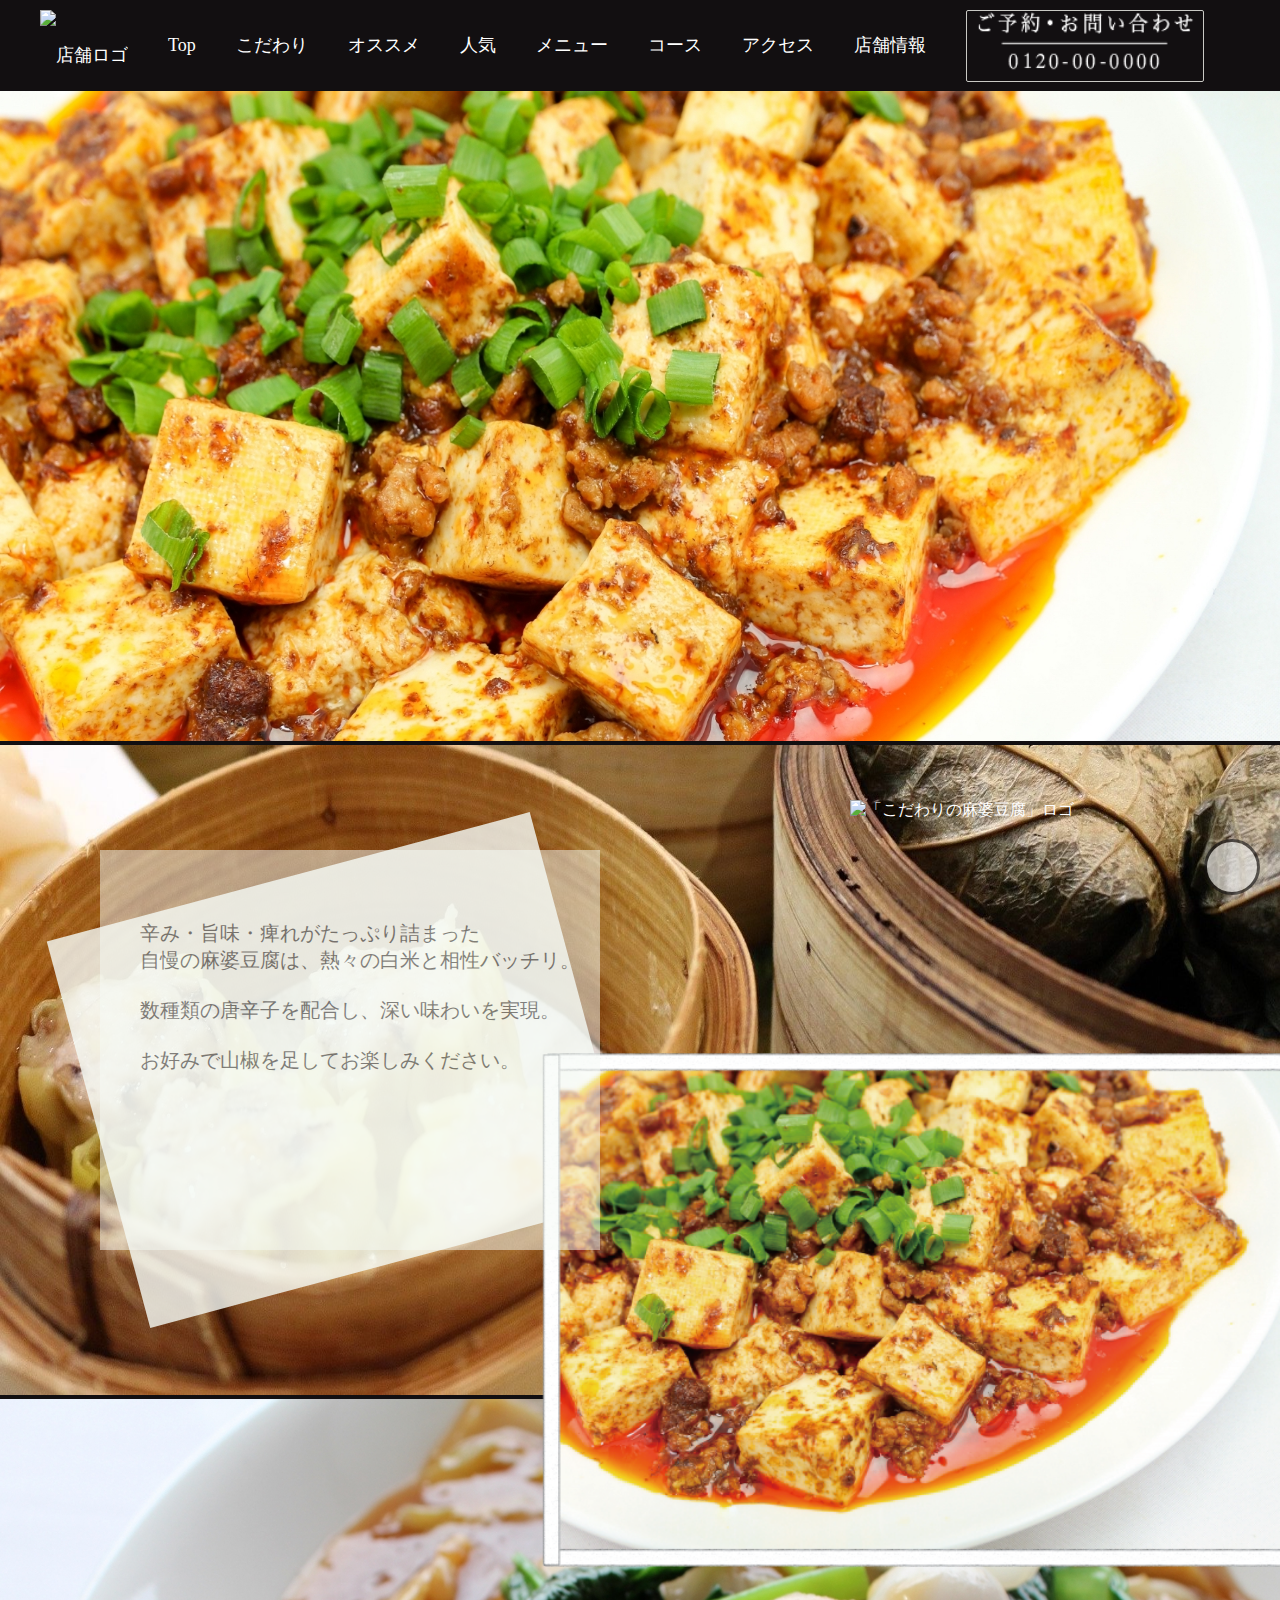
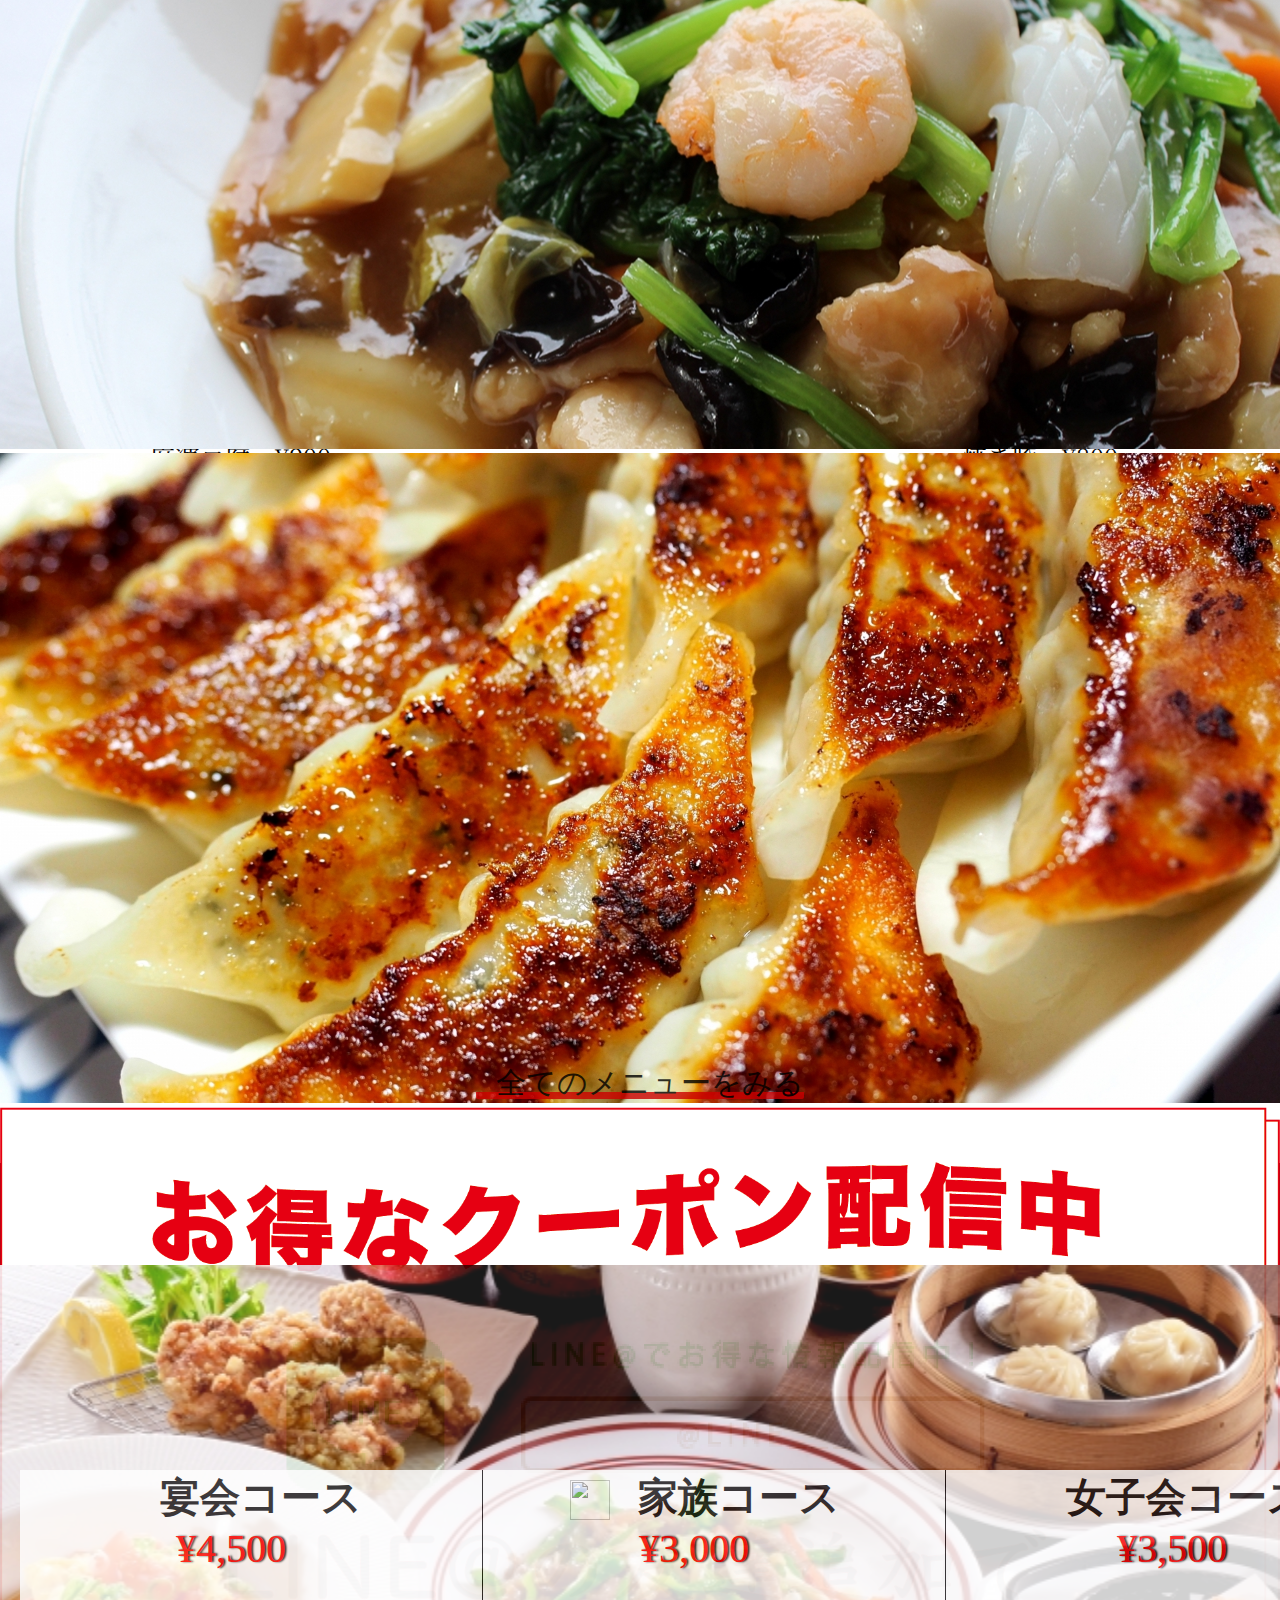
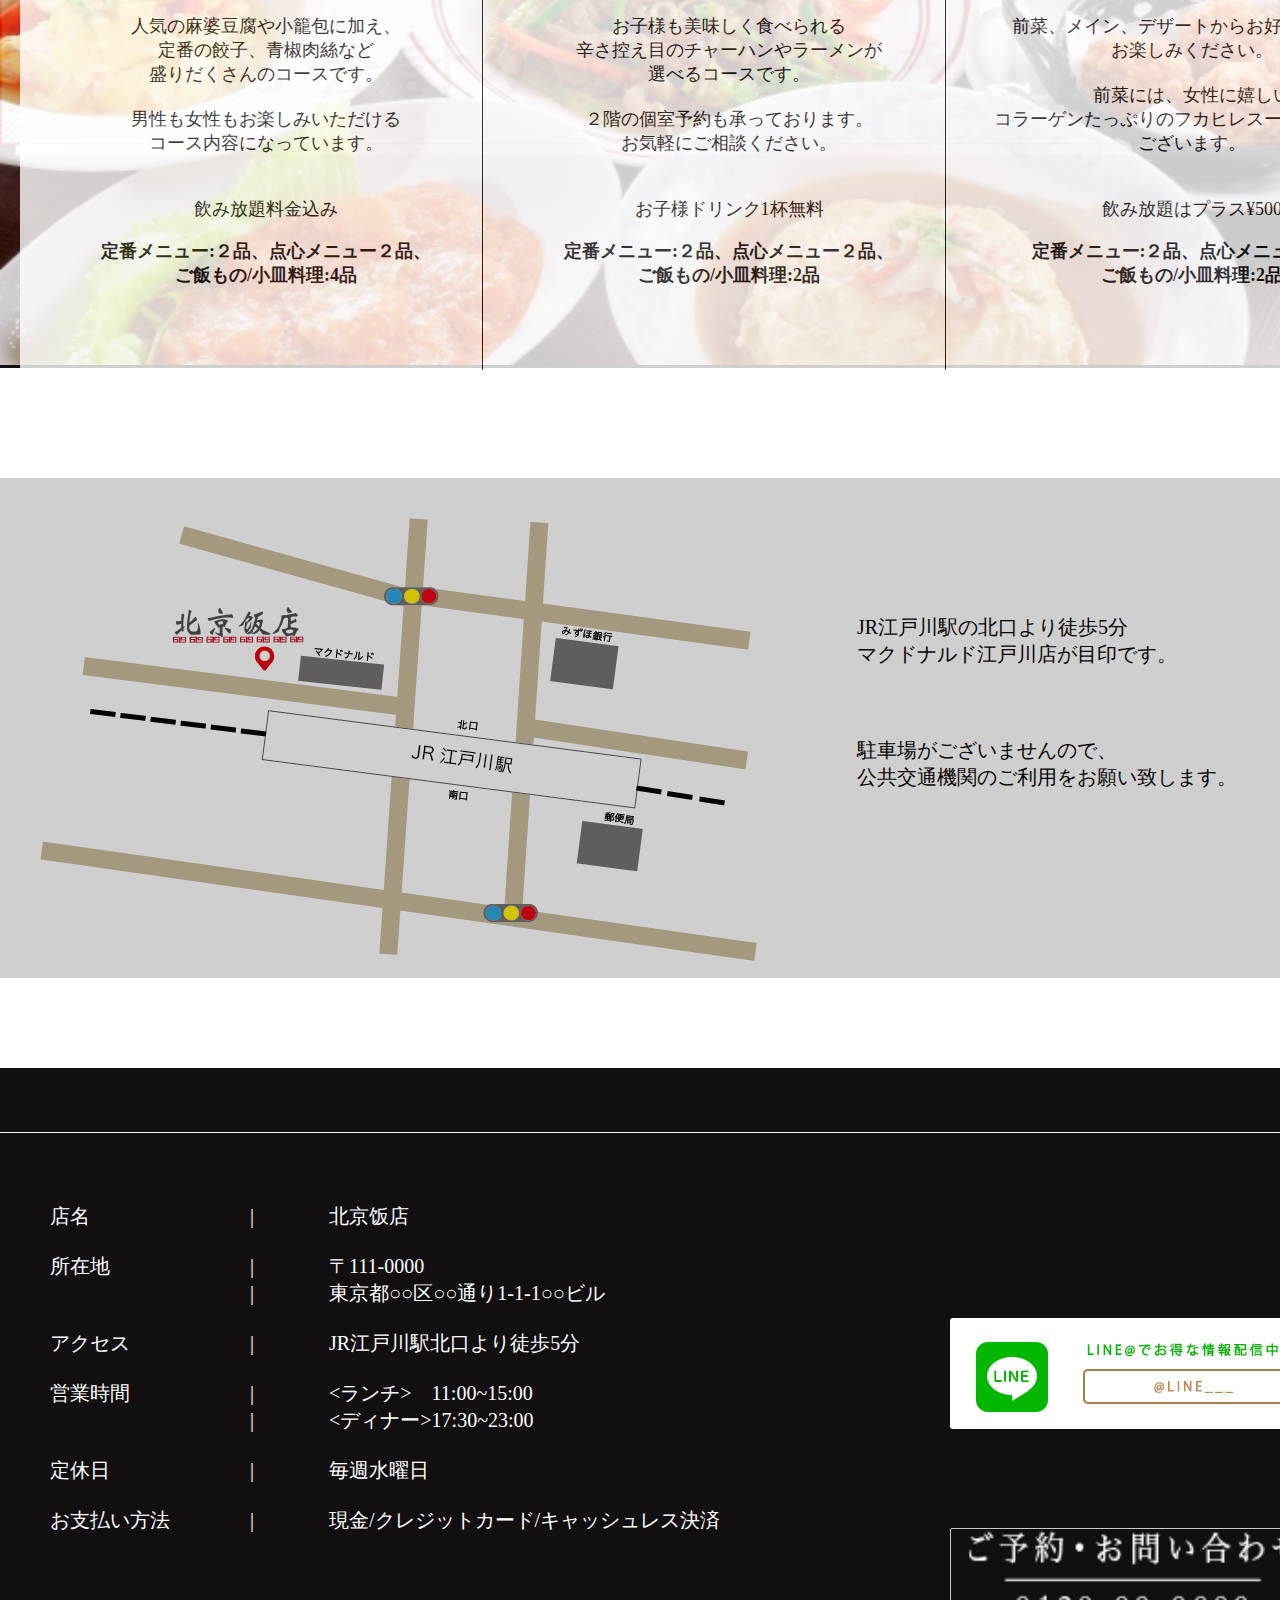
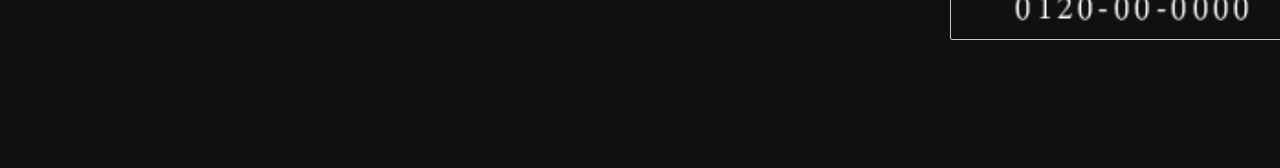
==== index.html @ 24f50944 "Update index.html" ====
<!DOCTYPE html>
<html>
  <head>
    <meta charset="utf-8">
    <meta name="viewport" content=""width=device-width, initial-scale=1.0"">
    <title> 北京饭店</title>
    <link rel="stylesheet" href="index.css">
    <link href="https://fonts.googleapis.com/css2?family=Noto+Serif+JP:wght@500&family=Sawarabi+Gothic&display=swap" rel="stylesheet">
    <script src="https://kit.fontawesome.com/7ccfa00b7f.js" crossorigin="anonymous"></script>
    <link rel="stylesheet" href="https://cdn.jsdelivr.net/bxslider/4.2.12/jquery.bxslider.css">
    <script src="https://ajax.googleapis.com/ajax/libs/jquery/3.1.1/jquery.min.js"></script>
    <script src="https://cdn.jsdelivr.net/bxslider/4.2.12/jquery.bxslider.min.js"></script>

  <script>
    $(document).ready(function(){
      $('.slider').bxSlider();
    });
  </script>

  </head>
  <body>
    <div class="top">
      <div class="topmain">
        <div class="top1">
          <div class="topbar">
            <ul>
              <li>
               <div class="reslogo">
                 <a href="index.html">
                  <img src="https://github.com/yuanhua-c/chineserestaurant/blob/master/reslogonew.png?raw=true" alt="店舗ロゴ">
                 </a>
               </div>
               </li>
              <li><a href="index.html#top2" class="bar">Top</a></li>
              <li><a href="index.html#commitment" class="bar">こだわり</a></li>
              <li><a href="index.html#recommend" class="bar">オススメ</a></li>
              <li><a href="index.html#popularboxes" class="bar">人気</a></li>
              <li><a href="index.html#menu" class="bar">メニュー</a></li>
              <li><a href="index.html#course" class="bar">コース</a></li>
              <li><a href="index.html#access" class="bar">アクセス</a></li>
              <li><a href="index.html#info" class="bar">店舗情報</a></li>
            </ul>
              <a href="#"><img src="tellogo.png" alt="電話ロゴ" class="tel"></a>
          </div>
        </div>
        <div class="top2">
          <div class="slider">
           <div><img src="slidertop.jpg"></div>
           <div><img src="slider1.jpg"></div>
           <div><img src="slider2.jpg"></div>
           <div><img src="slider3.jpg"></div>
           <div><img src="チラシ.png"></div>
          </div>
        </div>
      </div>
    </div>
    <div class="commitment" id="commitment">
      <div class="commitmentmain">
        <div class="commitmentmainleft">
          <p>辛み・旨味・痺れがたっぷり詰まった<br>自慢の麻婆豆腐は、熱々の白米と相性バッチリ。<br><br>数種類の唐辛子を配合し、深い味わいを実現。<br><br>お好みで山椒を足してお楽しみください。</p>
        </div>
        <div class="commitmentmainleft2">
        </div>
        <div class="commitmentlogo">
          <img src="https://github.com/yuanhua-c/chineserestaurant/blob/master/%E3%81%93%E3%81%9F%E3%82%99%E3%82%8F%E3%82%8A.png?raw=true" alt="「こだわりの麻婆豆腐」ロゴ">
        </div>
        <div class="commitmentmainright">
          <img src="写真加工２.png" alt="麻婆豆腐">
        </div>
      </div>
    </div>
    <div class="recommend_popular" id="recommend">
      <div class="recommend_popularmain">
        <img src="https://github.com/yuanhua-c/chineserestaurant/blob/master/%E3%82%AA%E3%82%B9%E3%82%B9%E3%83%A1%E3%83%AD%E3%82%B3%E3%82%99.png?raw=true" alt="オススメロゴ">
        <div class="recommendboxes">
          <div class="recommendbox">
            <img src="麻婆豆腐.jpg" alt="オススメ1" class="gold">
            <p>麻婆豆腐　¥900 <br>選べる辛さ<i class="fas fa-pepper-hot"></i><i class="fas fa-pepper-hot"></i><i class="fas fa-pepper-hot"></i></p>
          </div>
          <div class="recommendbox">
            <img src="https://github.com/yuanhua-c/chineserestaurant/blob/master/%E3%82%88%E3%81%9F%E3%82%99%E3%82%8C%E3%81%A8%E3%82%99%E3%82%8A.jpg?raw=true" alt="オススメ2" class="silver">
            <p>よだれ鶏　¥500</p>
          </div>
          <div class="recommendbox">
            <img src="焼き豚.jpg" alt="オススメ3" class="copper">
            <p>焼き豚　¥800</p>
          </div>
        </div>
        <img src="https://github.com/yuanhua-c/chineserestaurant/blob/master/%E4%BA%BA%E6%B0%97%E3%83%AD%E3%82%B3%E3%82%99.png?raw=true" alt="人気ロゴ" class="popularlogo" id="popularboxes">
        <div class="popularboxes">
          <div class="popularbox">
            <img src="麻婆豆腐.jpg" alt="人気1" class="gold">
            <p>麻婆豆腐　¥900 <br>選べる辛さ<i class="fas fa-pepper-hot"></i><i class="fas fa-pepper-hot"></i><i class="fas fa-pepper-hot"></i></p>
          </div>
          <div class="popularbox">
            <img src="焼き豚.jpg" alt="人気2" class="silver" id="menu">
            <p>焼き豚　¥800</p>
          </div>
          <div class="popularbox">
            <img src="小籠包.jpg" alt="人気3" class="copper">
            <p>小籠包5個入り　¥600</p>
          </div>
        </div>
        <div class="othermenus">
          <a href="menus.html" class="othermenusbutton underline"><i class="fas fa-mouse-pointer"></i>全てのメニューをみる</a>
        </div>
      </div>
    </div>
    <div class="course" id="course">
      <div class="coursemain">
        <div class="courseintro">
          <img src="コースメニュー.png" alt="コースロゴ">
          <div class="courseback">
            <img src="courseback.jpg" alt="コース料理">
          </div>
          <div class="coursedetail">
            <div class="detail">
              <h2><i class="fas fa-beer"></i>宴会コース</h2>
              <p><span>¥4,500</span></p><p><br><br>人気の麻婆豆腐や小籠包に加え、<br>定番の餃子、青椒肉絲など<br>盛りだくさんのコースです。
                <br><br>男性も女性もお楽しみいただける<br>コース内容になっています。<br><br><br>飲み放題料金込み</p>
                <br>
                <br>
                <p class="coursetxt">定番メニュー:２品、点心メニュー２品、<br>ご飯もの/小皿料理:4品
                </p>
            </div>
            <div class="detail detailborder">
              <h2><img src="家族ロゴ.png">家族コース</h2>
              <p><span>¥3,000</span></p><p><br><br>お子様も美味しく食べられる<br>辛さ控え目のチャーハンやラーメンが<br>選べるコースです。
                <br><br>２階の個室予約も承っております。<br>お気軽にご相談ください。<br><br><br>お子様ドリンク1杯無料</p>
                <br>
                <br>
                <p class="coursetxt">定番メニュー:２品、点心メニュー２品、<br>ご飯もの/小皿料理:2品
                </p>
            </div>
            <div class="detail">
              <h2><i class="fas fa-glass-cheers"></i>女子会コース</h2>
              <p><p><span class="course3">¥3,500</span></p><p><br><br>前菜、メイン、デザートからお好きなものを<br>お楽しみください。
                <br><br>前菜には、女性に嬉しい<br>コラーゲンたっぷりのフカヒレスープのご用意が<br>ございます。<br><br><br>飲み放題はプラス¥500</p>
                <br>
                <br>
                <p class="coursetxt">定番メニュー:２品、点心メニュー3品、<br>ご飯もの/小皿料理:2品
                </p>
            </div>
          </div>
        </div>
      </div>
    </div>
    <div class="access">
      <div class="accessback">
      </div>
      <div class="accessmain">
       <img src="アクセスロゴ.png" alt="" class="accesslogo" id="access">
       <div class="accessleft">
         <img src="地図.png" alt="地図">
       </div>
       <div class="accessright">
         <p><br><br>JR江戸川駅の北口より徒歩5分<br>マクドナルド江戸川店が目印です。
           <br><br><br><br>駐車場がございませんので、<br>公共交通機関のご利用をお願い致します。</p>
       </div>
      </div>
    </div>
    <div class="info">
      <div class="infomain">
        <div class="infodetail">
          <a href="index.html">
           <img src="https://github.com/yuanhua-c/chineserestaurant/blob/master/reslogonew.png?raw=true" alt= "" id="info">
         </a>
        </div>
        <dl class="infodetailcontents">
            <dt>店名</dt>
            <dd><span>&nbsp</span>北京饭店</dd>
            <br>
            <dt>所在地</dt>
            <dd><span>&nbsp</span>〒111-0000</dd>
            <dt>&nbsp</dt>
            <dd><span>&nbsp</span>東京都○○区○○通り1-1-1○○ビル</dd>
            <br>
            <dt>アクセス</dt>
            <dd><span>&nbsp</span>JR江戸川駅北口より徒歩5分</dd>
            <br>
            <dt>営業時間</dt>
            <dd><span>&nbsp</span><ランチ>　11:00~15:00</dd>
            <dt>&nbsp</dt>
            <dd><span>&nbsp</span><ディナー>17:30~23:00</dd>
            <br>
            <dt>定休日</dt>
            <dd><span>&nbsp</span>毎週水曜日</dd>
            <br>
            <dt>お支払い方法</dt>
            <dd><span>&nbsp</span>現金/クレジットカード/キャッシュレス決済</dd>
        </dl>
        <img src="line.png" alt="" class="line">
        <div class="infodetailcontents2">
          <a href="#"><img src="tellogo.png" alt="電話ロゴ" class="tel"></a>
        </div>
      </div>
    </div>
    <div id="page_top"><a href="#"></a>
    </div>
  </body>
</html>
---- index.css ----
a {
  text-decoration: none;
}

* {
  margin: auto;
}

li {
  list-style: none;
}

.top {
  width: 100%;
  height: auto;
  background-color: #120f11;
}

.top1 {
  height: 90px;
  margin: auto;
  width: 1400px;
}

.topbar {
  float: left;
}

.topbar ul {
  float: left;
}

.topbar li {
  float: left;
  margin-right: 40px;
  line-height: 90px;
}

.topbar li a {
  color: white;
  font-family: serif;
  font-size: 18px;
}

.bar:hover {
  border-bottom: 1px solid white;
}

.reslogo img {
  height: 70px;
  margin-top: 10px;
}

.reslogo {
  height: 90px;
}

.tel{
  height: 70px;
  margin-top: 10px;
  border: 1px solid #c9c9c4;
  border-radius: 2px;
}


.top2 {
  height: 700px;
  width: 100%;
  text-align: center;
  position: relative;
  background-color: #120f11;
}

.slider img {
  width: 100%;
  height: 650px;
  border: none;
}

.commitment {
  width: 100%;
  height: 850px;
  padding-top: 30px;
  background-color: #120f11;
}

.commitmentmain {
  width: 1200px;
  height: 700px;
  margin: auto;
  color: white;
}

.commitmentmain h1 {
  text-align: center;
}

.commitmentmainright img{
border-radius:;
width: 850px;
height: 600px;
margin-top: 60px;
position:absolute;
top: 950px;
left: 500px;
}

.commitmentmainleft {
  float: left;
  background-color: #f6fbf6;
  opacity: 0.5;
  position: absolute;
  top: 850px;
  left: 100px;
  width: 500px;
  height: 400px;
  z-index: 10;
}

.commitmentmainleft2 {
  float: left;
  background-color: #f6fbf6;
  opacity: 0.8;
  position: absolute;
  top: 870px;
  left: 90px;
  width: 500px;
  height: 400px;
  transform: rotate(-15deg);
}

.commitmentmainleft p {
  font-size: 20px;
  color: #120f11;
  z-index: 100;
  display: inline-block;
  padding-top: 50px;
  margin: 20px;
  margin-left: 40px;
}

.commitmentlogo {
  position: absolute;
  top: 800px;
  left: 800px;
  margin-left: 50px;
}

.recommend_popular {
  width: 100%;
  background-image: ;
  background-repeat: no-repeat;
  padding-top: 50px;
}

.recommend_popularmain {
  width: 1200px;
  margin: auto;
  text-align: center;
}

.recommendboxes, .popularboxes {
  width: 1200px;
  height: 350px;
  margin-left: 20px;
}

.recommendboxes {
  margin-top: 40px;
  padding-bottom: 50px;
  border-bottom: 1px solid #c9c9c4;
}

.recommendbox .fas, .popularbox .fas {
  color: red;
}

.popularboxes {
  margin-top: 30px;
}


.recommendbox, .popularbox {
  float: left;
  width: 30%;
  margin-right: 40px;
  font-size: 25px;
  font-family: 'Noto Serif JP', serif;
}

.recommendbox img, .popularbox img {
  width: 350px;
  height: 250px;
}

.popularlogo {
  padding-top: 40px;
}

.othermenusbutton {
  font-size: 30px;
  color: black;
  background-color: white;
}

.othermenus {
  padding-bottom: 50px;
  height: 50px;
  margin-top: 40px;
}

.othermenus .fas {
  padding: 0 10px;
}

.underline {
  background:rgba(0, 0, 0, 0) linear-gradient(transparent 80%,  #CC0000 0%);
  opacity: 0.8;
  border-radius: 2px;
}

.course {
  width:100%;
  background-color: #120f11;
  height: 805px;
  text-align: center;
}

.price img  {
  width: 500px;
  height: 100px;
  position: absolute;
  top: 10px;
  left: 50px;
}

.coursemain {
  margin: auto;
  text-align: center;
  color: white;
  padding-top: 30px;
}

.courseback img {
  width: 100%;
  height: 700px;
  opacity: 0.9;
}

.coursedetail {
  width: 1400px;
  text-align: center;
  margin: auto;
  margin-left: 20px;
  margin-top: 70px;
  background-color: #f6fbf6;
  opacity: 0.8;
  position: absolute;
  top: 3000px;
  left: 0px;
}

.detail span {
  color: red;
  font-size: 40px;
  text-shadow : 2px 0px 2px #120f11;
  text-align: center;
  margin-right: 70px;
}

.detail {
  float: left;
  width: 33%;
  background-color: white;
  height: 500px;
  color: red;
}

.detail h2 {
  font-size: 40px;
  color: #120f11;
  text-align: center;
}

.detail img {
  width: 40px;
  height: 40px;
  position: absolute;
  top: 10px;
  left: 550px;
}

.coursetxt {
  font-size: 10px;
  font-weight: bold;
}

.detail p {
  font-size: 18px;
  color: #120f11;
  text-align: center;
  display: inline-block;
  padding-left: 30px;
}

.detailborder {
  border-left: 1px solid #120f11;
  border-right: 1px solid #120f11;
}

.detailborder h2 {
  padding-left: 50px;
}

.detail .fas {
  margin-right: 20px;
}

.access {
  width: 100%;
  position: relative;
}

.accessback {
  background-color: #120f11;
  height: 500px;
  width: 100%;
  position: absolute;
  top: -90px;
  opacity: 0.2;
}

.accessmain {
  width: 1200px;
  text-align: center;
  margin: auto;
  height: 500px;
  z-index: 11;
}

.accessleft {
  float: left;
  margin-top: -50px;
}

.accessright p {
  font-size: 20px;
  margin-left: 100px;
  display: inline-block;
}

.accessright {
  margin-top: 200px;
  text-align: left;
}

.accesslogo {
  position: absolute;
  top: -170px;
  left: 580px;
}

.info {
  width: 100%;
  position: relative;
}

.infomain {
  margin: auto;
  height: 700px;
  background-color: #120f11;
  color: white;
}

.infodetail {
  text-align: left;
  border-bottom: 1px solid #f6f6f6;
}

.infodetail img {
  margin-top: 30px;
  height: 80px;
  margin-left: 80px;
  margin-bottom: 30px;
}

.infodetailcontents {
  color: white;
  font-size: 20px;
  margin-left: 50px;
  text-align: left;
  margin-top: 70px;
  width: 700px;
  float: left;
}

dt {
  float: left;
  margin-right: 50px;
  width: 150px;
}

dd::before {
  content: "|";
}

.infodetailcontents span {
  margin-right: 70px;
}

.infodetailcontents2 img {
  width: 365px;
  height: 110px;
  position: absolute;
  top: 450px;
  left: 950px;
}

.line {
  position: absolute;
  top: 250px;
  left: 950px;
  border-radius: 3px;
}

#page_top{
 width: 50px;
 height: 50px;
 position: fixed;
 right: 20px;
 bottom: 5px;
 background: #f6f6f6; /*ボタンの色*/
 opacity: 0.6;
 border-radius: 50%; /*角の丸み*/
 border: 3px solid #120f11;
 }
 #page_top a{
 position: relative;
 display: block;
 width: 50px;
 height: 50px;
 text-decoration: none;
 }
 #page_top a::before{
 font-family: "Font Awesome 5 Free";
 content: "\f102"; /*アイコン*/
 font-weight: 900;
 font-size: 25px;
 color: #e60012; /*アイコンの色*/
 position: absolute;
 width: 25px;
 height: 25px;
 top: 0;
 bottom: 0;
 right: 0;
 left: 0;
 margin: auto;
 text-align: center;
 }
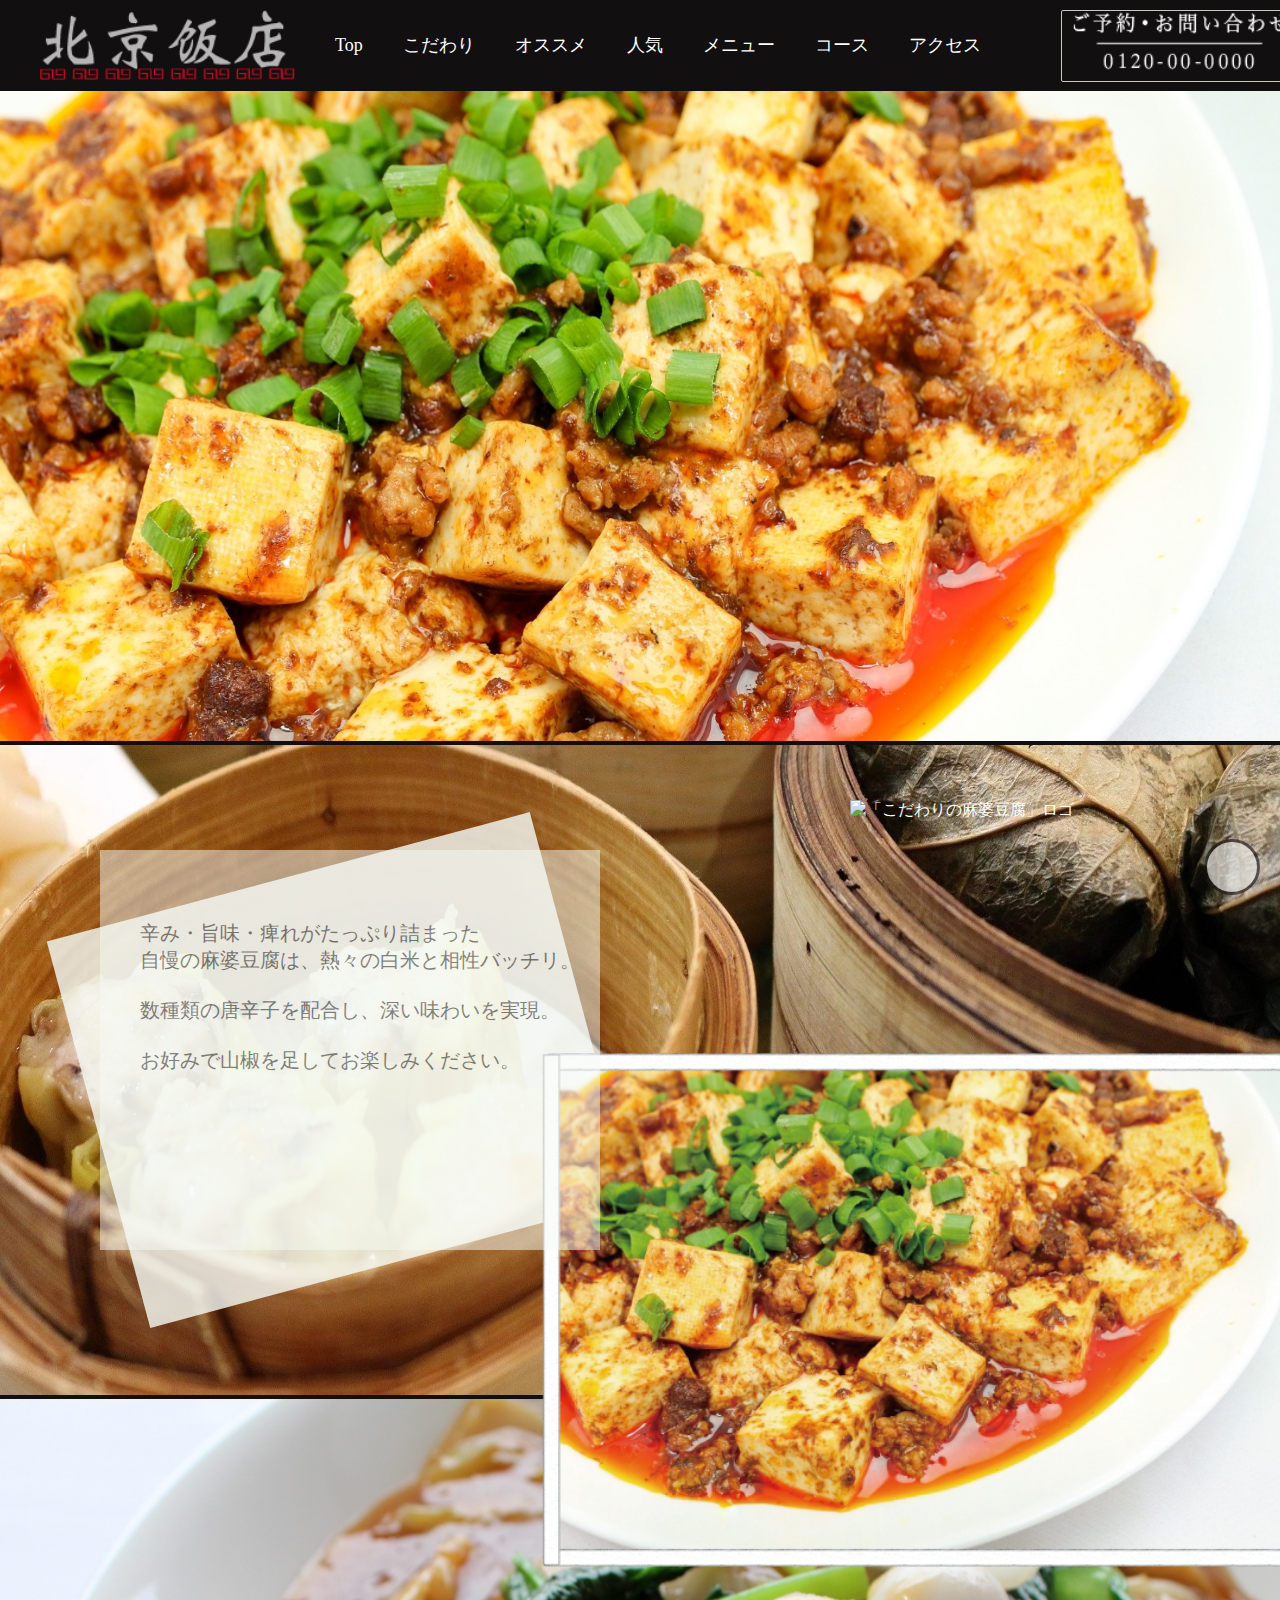
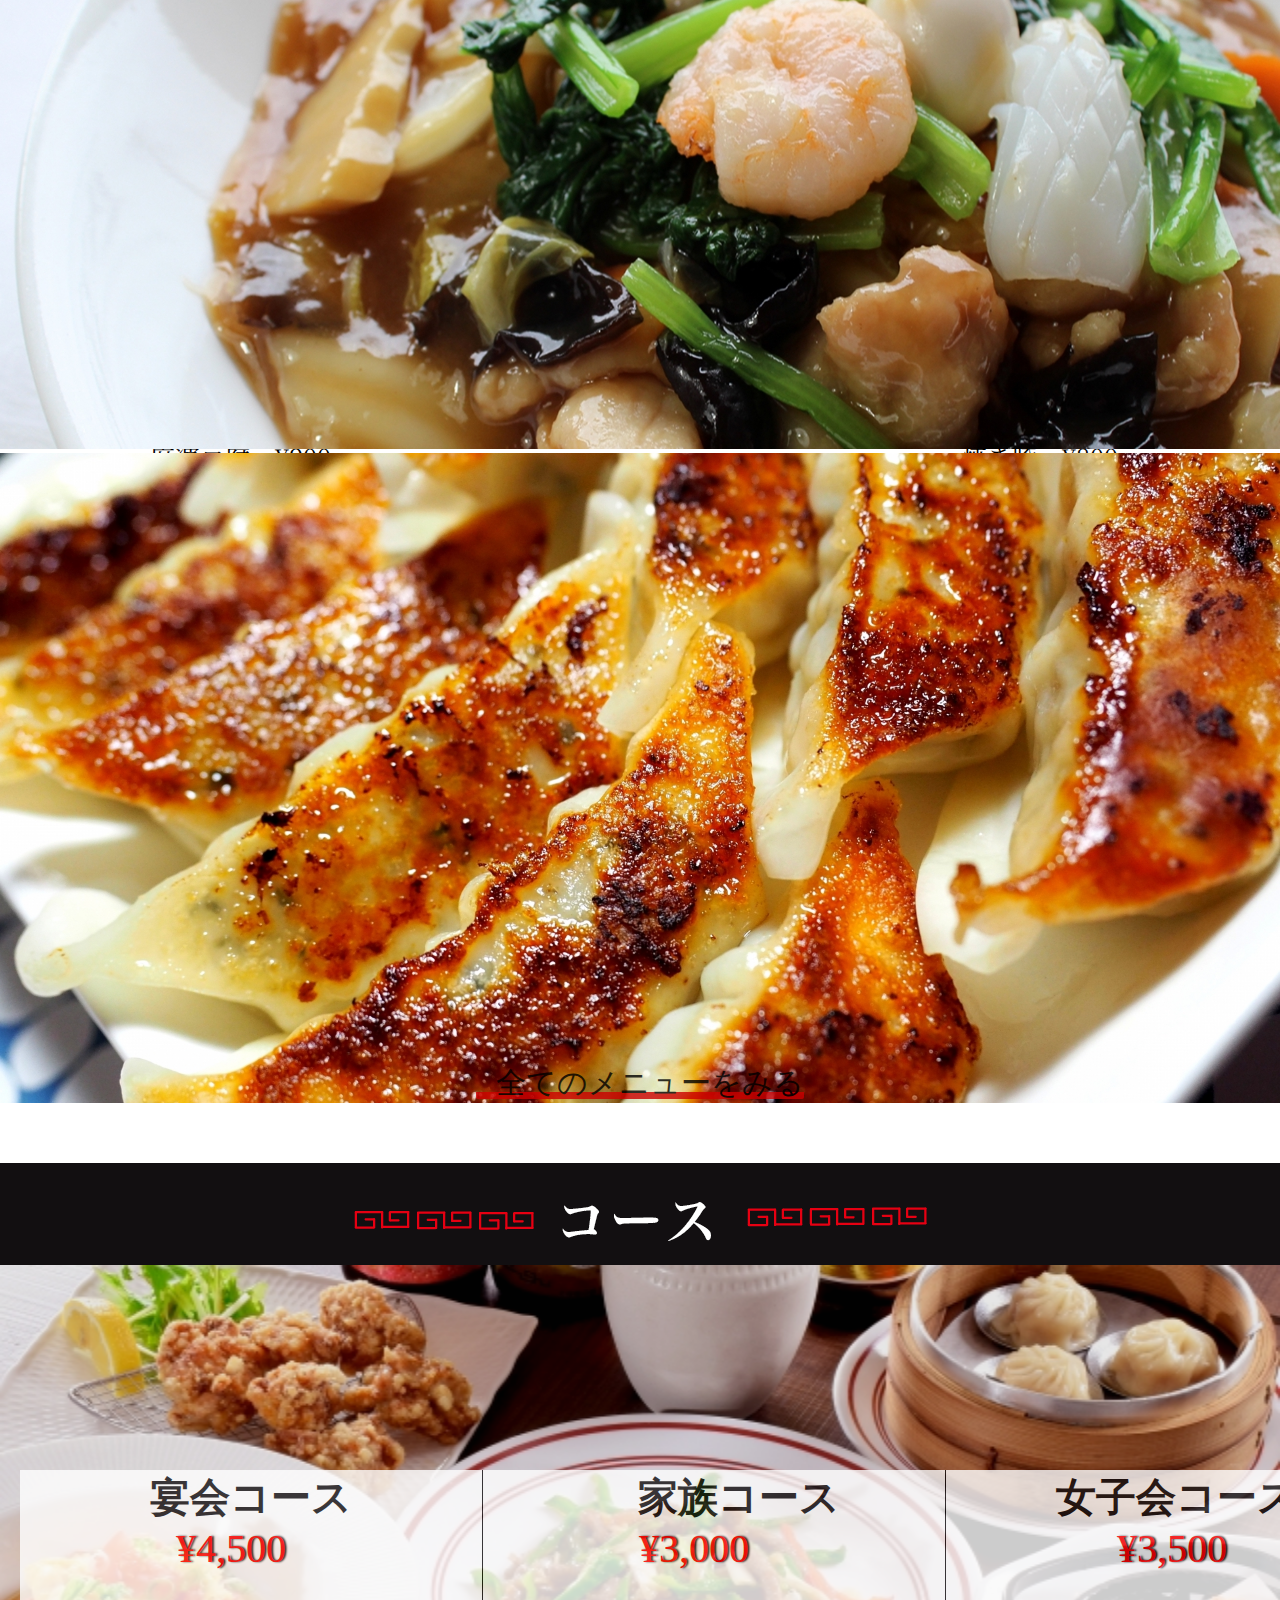
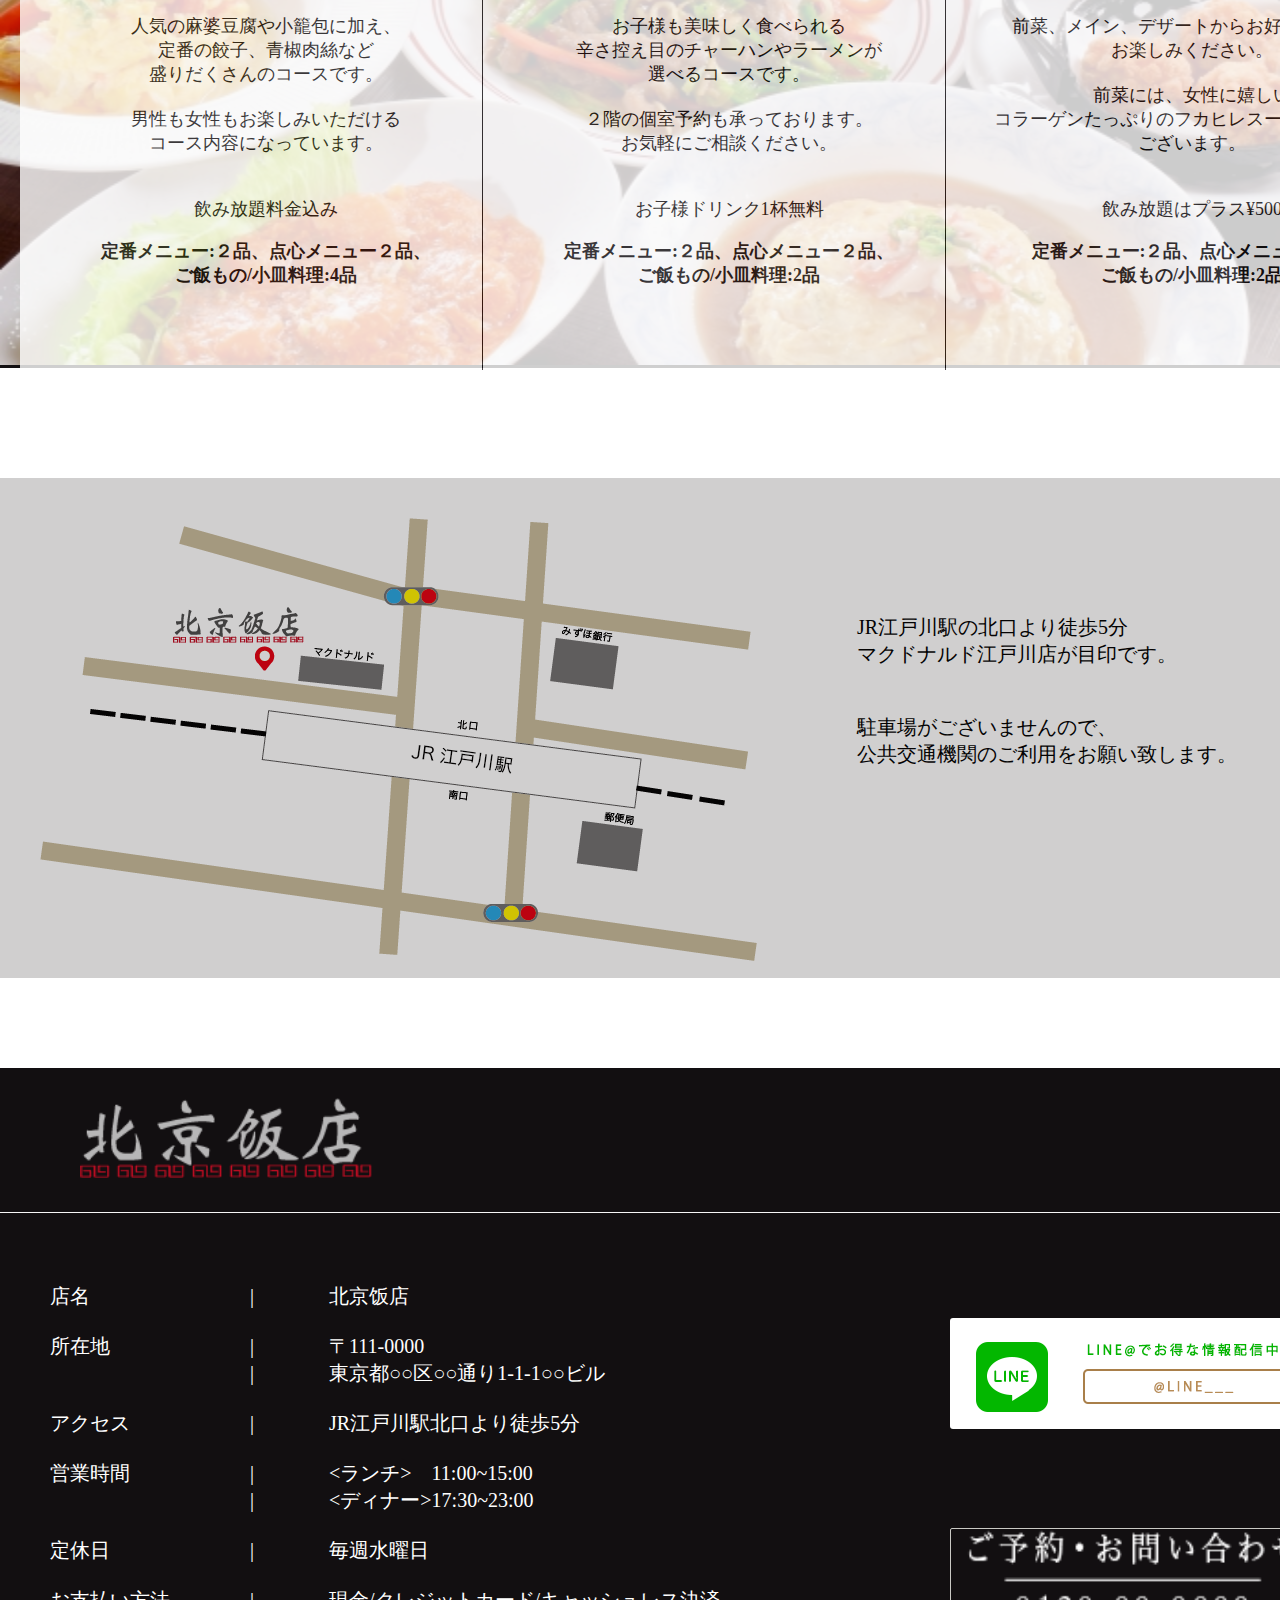
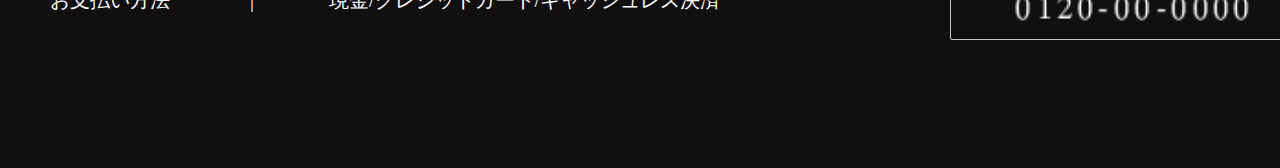
==== commit 8f1f1c62: "Update index.html" ====
--- a/index.html
+++ b/index.html
@@ -5,11 +5,13 @@
     <meta name="viewport" content=""width=device-width, initial-scale=1.0"">
     <title> 北京饭店</title>
     <link rel="stylesheet" href="index.css">
+    <link rel="stylesheet" href="indexres.css">
     <link href="https://fonts.googleapis.com/css2?family=Noto+Serif+JP:wght@500&family=Sawarabi+Gothic&display=swap" rel="stylesheet">
     <script src="https://kit.fontawesome.com/7ccfa00b7f.js" crossorigin="anonymous"></script>
     <link rel="stylesheet" href="https://cdn.jsdelivr.net/bxslider/4.2.12/jquery.bxslider.css">
     <script src="https://ajax.googleapis.com/ajax/libs/jquery/3.1.1/jquery.min.js"></script>
     <script src="https://cdn.jsdelivr.net/bxslider/4.2.12/jquery.bxslider.min.js"></script>
+    <meta name=”viewport” content=”width=device-width,initial-scale=1.0″>
 
   <script>
     $(document).ready(function(){
@@ -27,7 +29,7 @@
               <li>
                <div class="reslogo">
                  <a href="index.html">
-                  <img src="https://github.com/yuanhua-c/chineserestaurant/blob/master/reslogonew.png?raw=true" alt="店舗ロゴ">
+                  <img src="reslogonew.png" alt="店舗ロゴ">
                  </a>
                </div>
                </li>
@@ -38,7 +40,7 @@
               <li><a href="index.html#menu" class="bar">メニュー</a></li>
               <li><a href="index.html#course" class="bar">コース</a></li>
               <li><a href="index.html#access" class="bar">アクセス</a></li>
-              <li><a href="index.html#info" class="bar">店舗情報</a></li>
+              <li><a href="index.html#info" class="bar"></a></li>
             </ul>
               <a href="#"><img src="tellogo.png" alt="電話ロゴ" class="tel"></a>
           </div>
@@ -49,7 +51,6 @@
            <div><img src="slider1.jpg"></div>
            <div><img src="slider2.jpg"></div>
            <div><img src="slider3.jpg"></div>
-           <div><img src="チラシ.png"></div>
           </div>
         </div>
       </div>
@@ -62,7 +63,7 @@
         <div class="commitmentmainleft2">
         </div>
         <div class="commitmentlogo">
-          <img src="https://github.com/yuanhua-c/chineserestaurant/blob/master/%E3%81%93%E3%81%9F%E3%82%99%E3%82%8F%E3%82%8A.png?raw=true" alt="「こだわりの麻婆豆腐」ロゴ">
+          <img src="こだわり.png" alt="「こだわりの麻婆豆腐」ロゴ">
         </div>
         <div class="commitmentmainright">
           <img src="写真加工２.png" alt="麻婆豆腐">
@@ -71,33 +72,33 @@
     </div>
     <div class="recommend_popular" id="recommend">
       <div class="recommend_popularmain">
-        <img src="https://github.com/yuanhua-c/chineserestaurant/blob/master/%E3%82%AA%E3%82%B9%E3%82%B9%E3%83%A1%E3%83%AD%E3%82%B3%E3%82%99.png?raw=true" alt="オススメロゴ">
+        <img src="オススメロゴ.png" alt="オススメロゴ">
         <div class="recommendboxes">
           <div class="recommendbox">
-            <img src="麻婆豆腐.jpg" alt="オススメ1" class="gold">
-            <p>麻婆豆腐　¥900 <br>選べる辛さ<i class="fas fa-pepper-hot"></i><i class="fas fa-pepper-hot"></i><i class="fas fa-pepper-hot"></i></p>
+            <img src="麻婆豆腐.jpg" alt="オススメ1" class="menu">
+            <p>麻婆豆腐　¥900 <br><i class="fas fa-pepper-hot"></i><i class="fas fa-pepper-hot"></i><i class="fas fa-pepper-hot"></i></p>
           </div>
           <div class="recommendbox">
-            <img src="https://github.com/yuanhua-c/chineserestaurant/blob/master/%E3%82%88%E3%81%9F%E3%82%99%E3%82%8C%E3%81%A8%E3%82%99%E3%82%8A.jpg?raw=true" alt="オススメ2" class="silver">
+            <img src="よだれどり.jpg" alt="オススメ2" class="menu">
             <p>よだれ鶏　¥500</p>
           </div>
-          <div class="recommendbox">
-            <img src="焼き豚.jpg" alt="オススメ3" class="copper">
+          <div class="recommendbox" id="recbox3">
+            <img src="焼き豚.jpg" alt="オススメ3" class="menu">
             <p>焼き豚　¥800</p>
           </div>
         </div>
-        <img src="https://github.com/yuanhua-c/chineserestaurant/blob/master/%E4%BA%BA%E6%B0%97%E3%83%AD%E3%82%B3%E3%82%99.png?raw=true" alt="人気ロゴ" class="popularlogo" id="popularboxes">
+        <img src="人気ロゴ.png" alt="人気ロゴ" class="popularlogo" id="popularboxes">
         <div class="popularboxes">
+          <div class="popularbox" id="recbox4">
+            <img src="麻婆豆腐.jpg" alt="人気1" class="menu" >
+            <p>麻婆豆腐　¥900 <br><i class="fas fa-pepper-hot"></i><i class="fas fa-pepper-hot"></i><i class="fas fa-pepper-hot"></i></p>
+          </div>
           <div class="popularbox">
-            <img src="麻婆豆腐.jpg" alt="人気1" class="gold">
-            <p>麻婆豆腐　¥900 <br>選べる辛さ<i class="fas fa-pepper-hot"></i><i class="fas fa-pepper-hot"></i><i class="fas fa-pepper-hot"></i></p>
+            <img src="焼き豚.jpg" alt="人気2" class="menu" id="menu">
+            <p>焼き豚　¥800</p>
           </div>
           <div class="popularbox">
-            <img src="焼き豚.jpg" alt="人気2" class="silver" id="menu">
-            <p>焼き豚　¥800</p>
-          </div>
-          <div class="popularbox">
-            <img src="小籠包.jpg" alt="人気3" class="copper">
+            <img src="小籠包.jpg" alt="人気3" class="menu">
             <p>小籠包5個入り　¥600</p>
           </div>
         </div>
@@ -115,7 +116,7 @@
           </div>
           <div class="coursedetail">
             <div class="detail">
-              <h2><i class="fas fa-beer"></i>宴会コース</h2>
+              <h2>宴会コース</h2>
               <p><span>¥4,500</span></p><p><br><br>人気の麻婆豆腐や小籠包に加え、<br>定番の餃子、青椒肉絲など<br>盛りだくさんのコースです。
                 <br><br>男性も女性もお楽しみいただける<br>コース内容になっています。<br><br><br>飲み放題料金込み</p>
                 <br>
@@ -124,7 +125,7 @@
                 </p>
             </div>
             <div class="detail detailborder">
-              <h2><img src="家族ロゴ.png">家族コース</h2>
+              <h2>家族コース</h2>
               <p><span>¥3,000</span></p><p><br><br>お子様も美味しく食べられる<br>辛さ控え目のチャーハンやラーメンが<br>選べるコースです。
                 <br><br>２階の個室予約も承っております。<br>お気軽にご相談ください。<br><br><br>お子様ドリンク1杯無料</p>
                 <br>
@@ -133,7 +134,7 @@
                 </p>
             </div>
             <div class="detail">
-              <h2><i class="fas fa-glass-cheers"></i>女子会コース</h2>
+              <h2>女子会コース</h2>
               <p><p><span class="course3">¥3,500</span></p><p><br><br>前菜、メイン、デザートからお好きなものを<br>お楽しみください。
                 <br><br>前菜には、女性に嬉しい<br>コラーゲンたっぷりのフカヒレスープのご用意が<br>ございます。<br><br><br>飲み放題はプラス¥500</p>
                 <br>
@@ -155,7 +156,7 @@
        </div>
        <div class="accessright">
          <p><br><br>JR江戸川駅の北口より徒歩5分<br>マクドナルド江戸川店が目印です。
-           <br><br><br><br>駐車場がございませんので、<br>公共交通機関のご利用をお願い致します。</p>
+           <br><br><br>駐車場がございませんので、<br>公共交通機関のご利用をお願い致します。</p>
        </div>
       </div>
     </div>
@@ -163,7 +164,7 @@
       <div class="infomain">
         <div class="infodetail">
           <a href="index.html">
-           <img src="https://github.com/yuanhua-c/chineserestaurant/blob/master/reslogonew.png?raw=true" alt= "" id="info">
+           <img src="reslogonew.png" alt= "" id="info">
          </a>
         </div>
         <dl class="infodetailcontents">
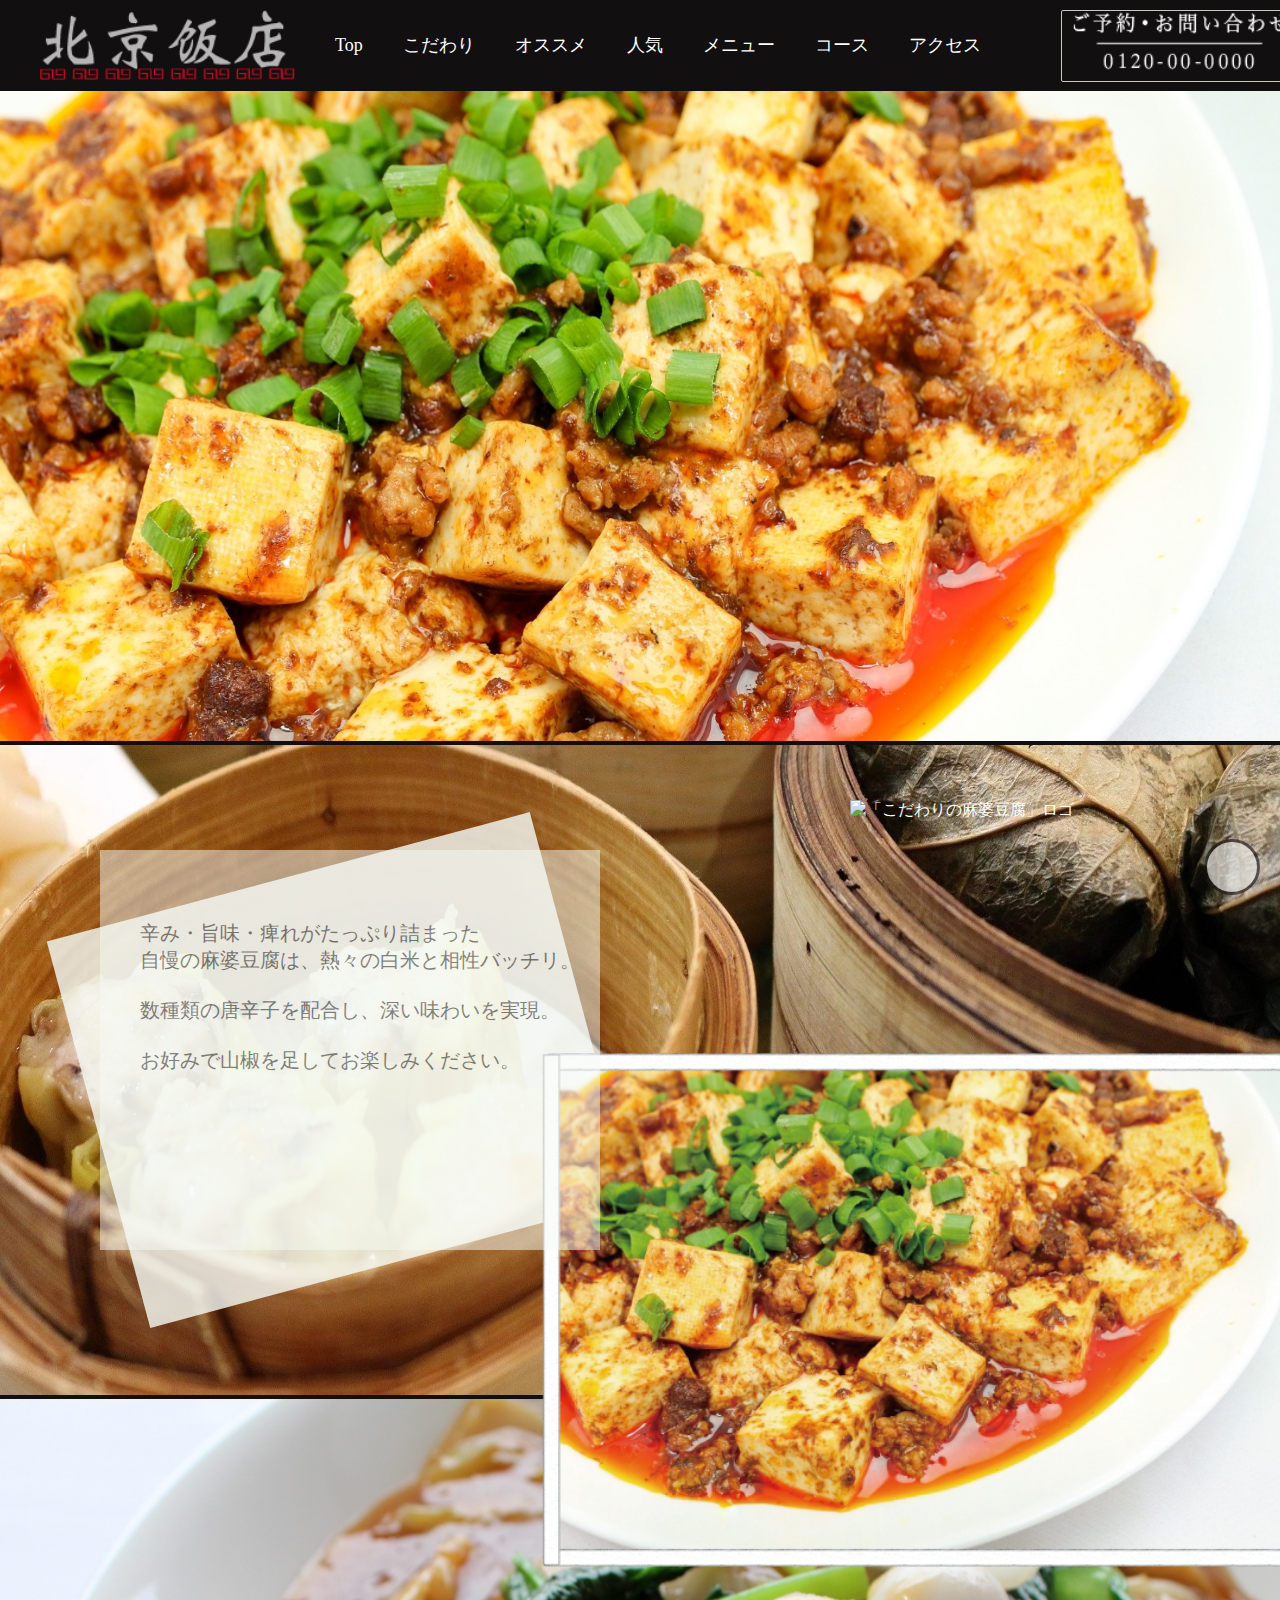
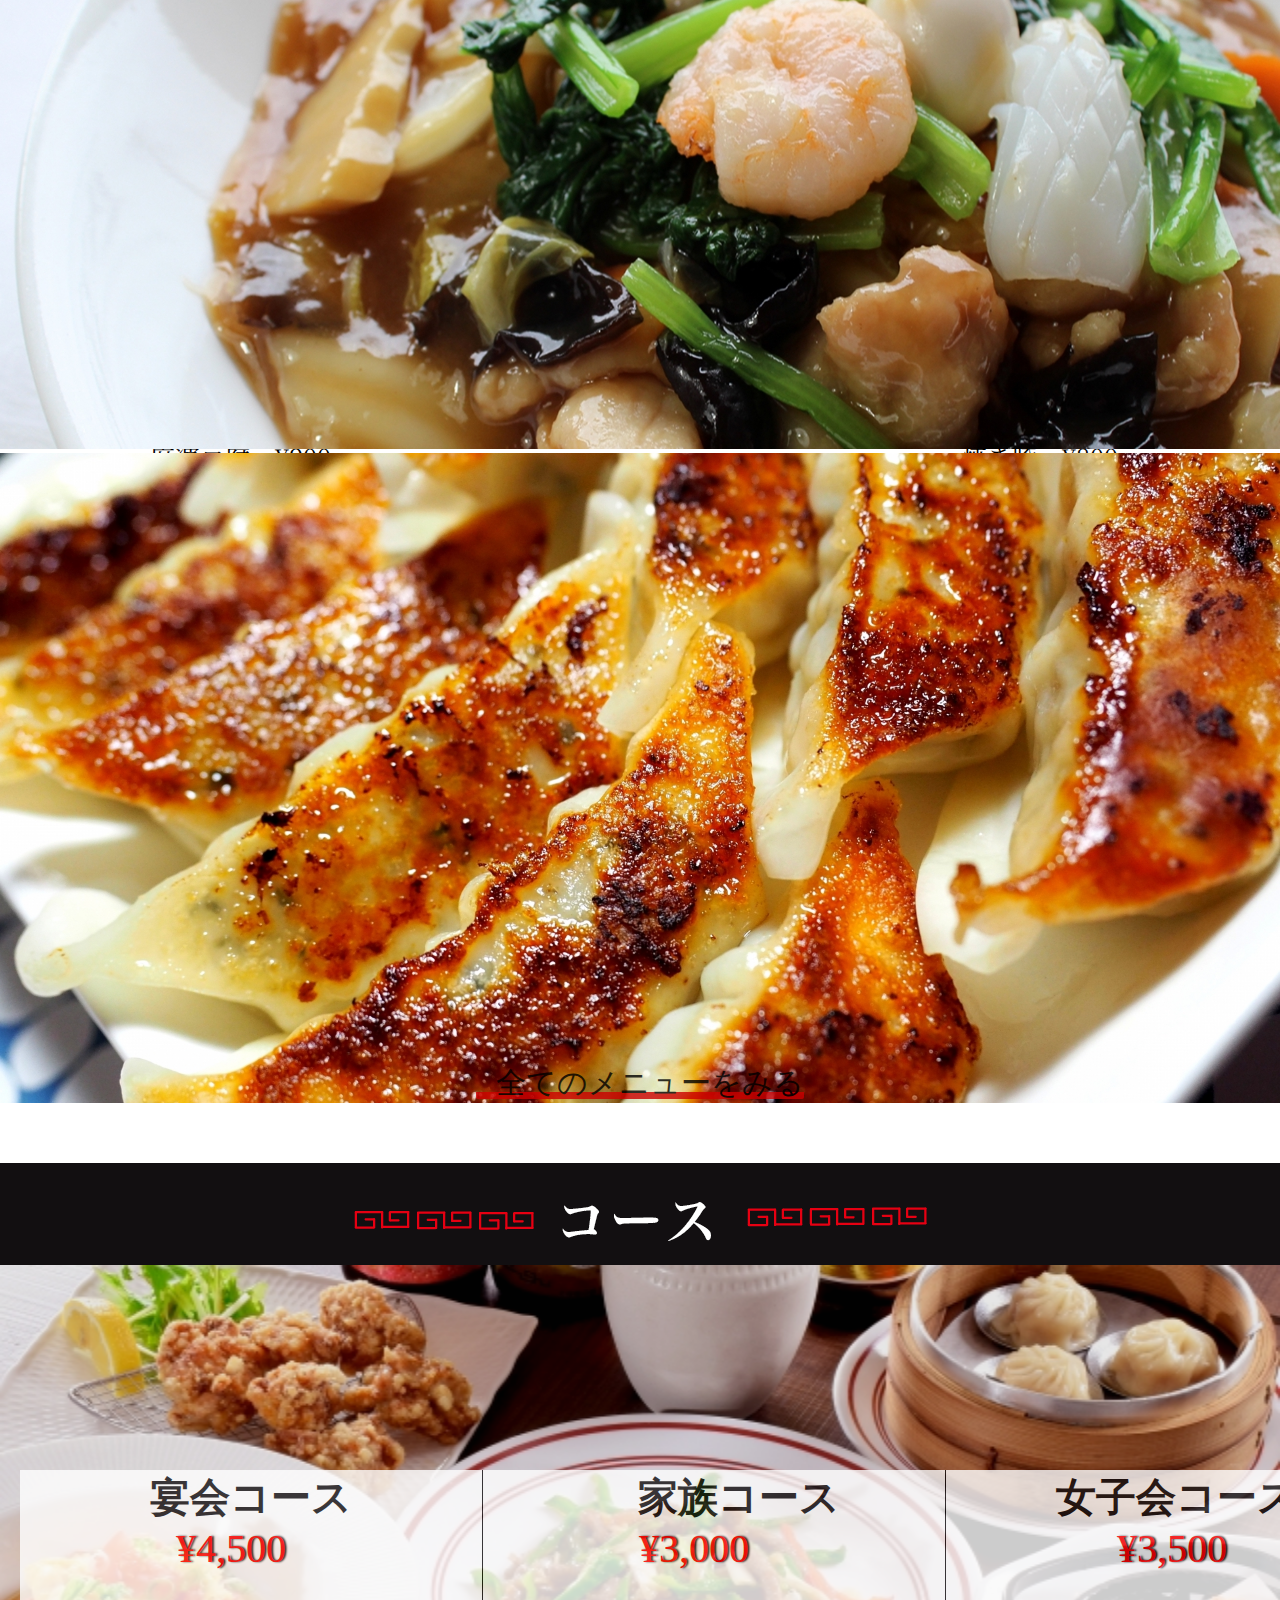
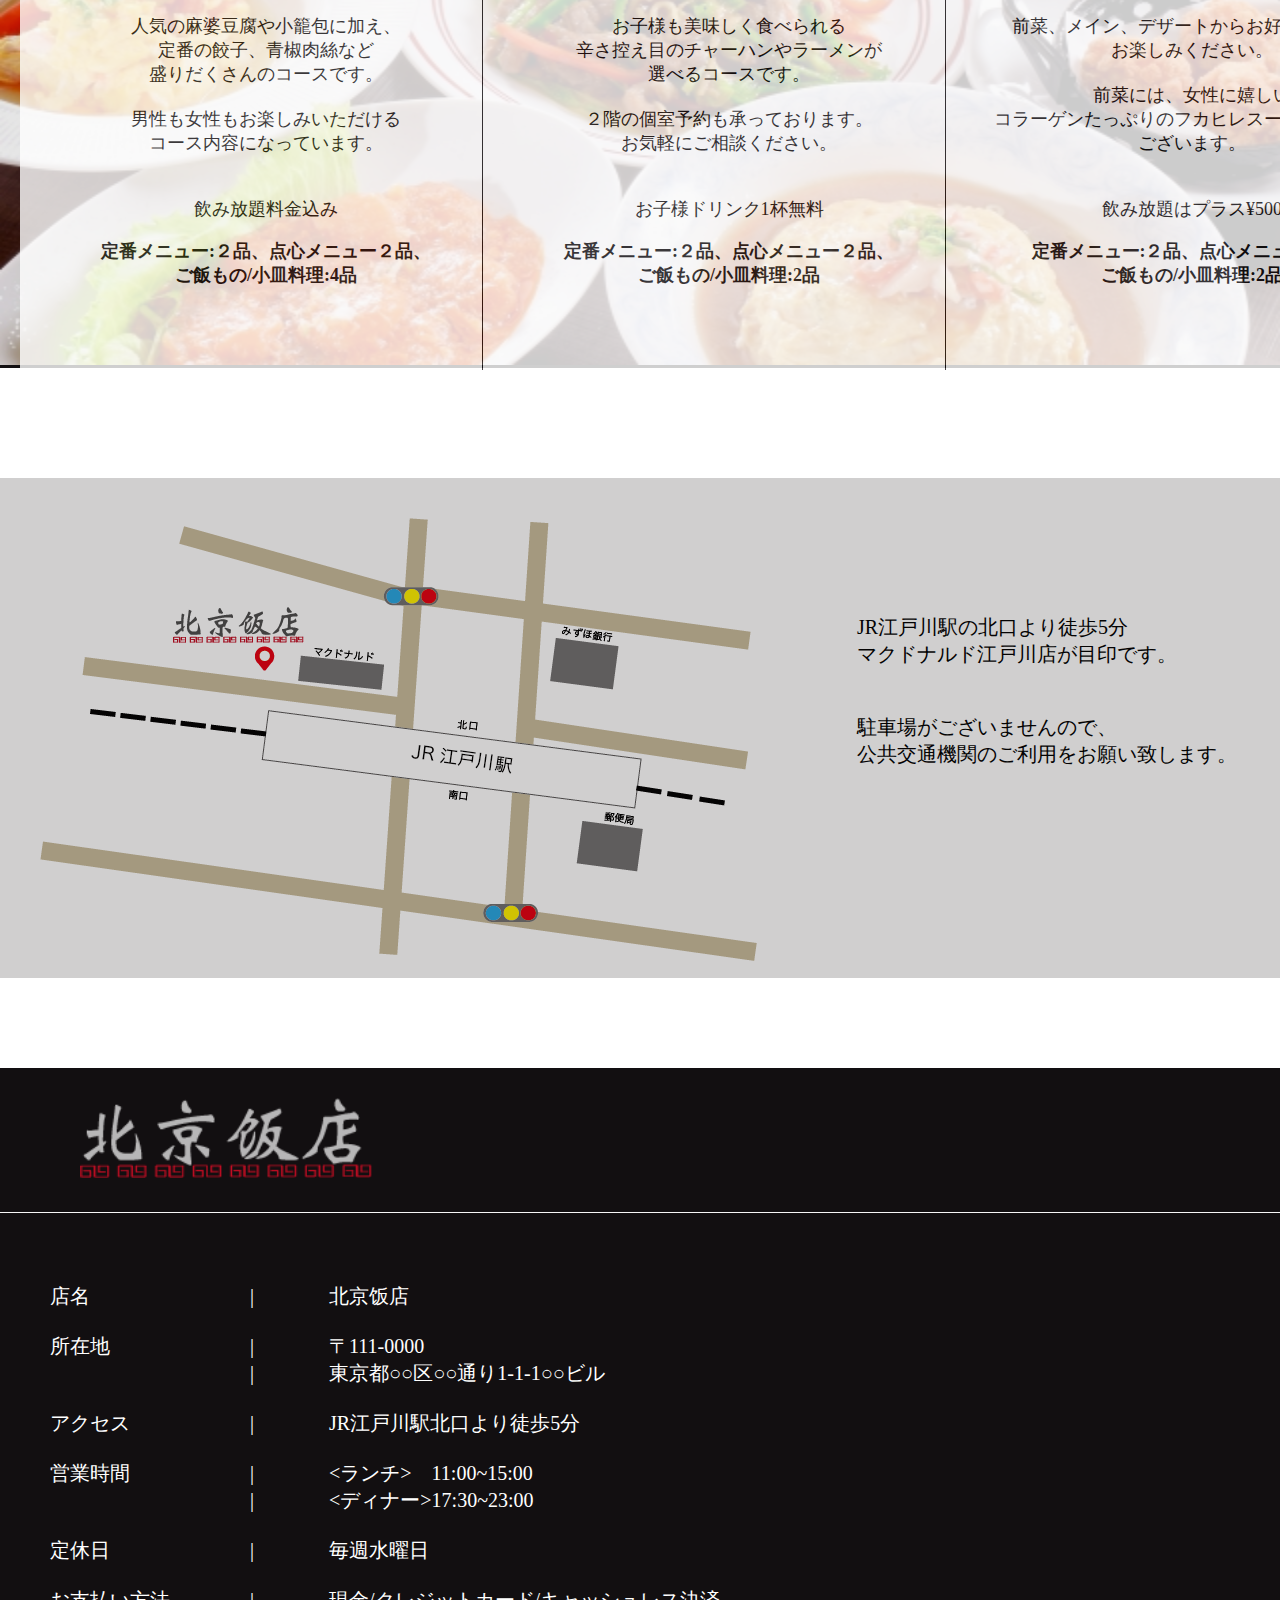
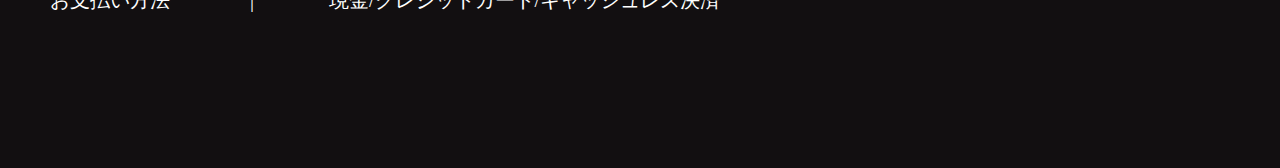
==== commit aead310a: "Update index.html" ====
--- a/index.html
+++ b/index.html
@@ -63,7 +63,7 @@
         <div class="commitmentmainleft2">
         </div>
         <div class="commitmentlogo">
-          <img src="こだわり.png" alt="「こだわりの麻婆豆腐」ロゴ">
+          <img src="https://github.com/yuanhua-c/chineserestaurant/blob/master/%E3%81%93%E3%81%9F%E3%82%99%E3%82%8F%E3%82%8A.png?raw=true" alt="「こだわりの麻婆豆腐」ロゴ">
         </div>
         <div class="commitmentmainright">
           <img src="写真加工２.png" alt="麻婆豆腐">
@@ -72,14 +72,16 @@
     </div>
     <div class="recommend_popular" id="recommend">
       <div class="recommend_popularmain">
-        <img src="オススメロゴ.png" alt="オススメロゴ">
+        <img src="https://github.com/yuanhua-c/chineserestaurant/blob/master/%E3%82%AA%E3%82%B9%E3%82%B9%E3%83%A1%E3%83%AD%E3%82%B3%E3%82%99.png?raw=true
+" alt="オススメロゴ">
         <div class="recommendboxes">
           <div class="recommendbox">
             <img src="麻婆豆腐.jpg" alt="オススメ1" class="menu">
             <p>麻婆豆腐　¥900 <br><i class="fas fa-pepper-hot"></i><i class="fas fa-pepper-hot"></i><i class="fas fa-pepper-hot"></i></p>
           </div>
           <div class="recommendbox">
-            <img src="よだれどり.jpg" alt="オススメ2" class="menu">
+            <img src="https://github.com/yuanhua-c/chineserestaurant/blob/master/%E3%82%88%E3%81%9F%E3%82%99%E3%82%8C%E3%81%A8%E3%82%99%E3%82%8A.jpg?raw=true
+" alt="オススメ2" class="menu">
             <p>よだれ鶏　¥500</p>
           </div>
           <div class="recommendbox" id="recbox3">
@@ -87,7 +89,7 @@
             <p>焼き豚　¥800</p>
           </div>
         </div>
-        <img src="人気ロゴ.png" alt="人気ロゴ" class="popularlogo" id="popularboxes">
+        <img src="https://github.com/yuanhua-c/chineserestaurant/blob/master/%E4%BA%BA%E6%B0%97%E3%83%AD%E3%82%B3%E3%82%99.png?raw=true" alt="人気ロゴ" class="popularlogo" id="popularboxes">
         <div class="popularboxes">
           <div class="popularbox" id="recbox4">
             <img src="麻婆豆腐.jpg" alt="人気1" class="menu" >
@@ -150,7 +152,8 @@
       <div class="accessback">
       </div>
       <div class="accessmain">
-       <img src="アクセスロゴ.png" alt="" class="accesslogo" id="access">
+       <img src="https://github.com/yuanhua-c/chineserestaurant/blob/master/%E3%82%A2%E3%82%AF%E3%82%BB%E3%82%B9%E3%83%AD%E3%82%B3%E3%82%99.png?raw=true
+" alt="" class="accesslogo" id="access">
        <div class="accessleft">
          <img src="地図.png" alt="地図">
        </div>
@@ -190,13 +193,10 @@
             <dt>お支払い方法</dt>
             <dd><span>&nbsp</span>現金/クレジットカード/キャッシュレス決済</dd>
         </dl>
-        <img src="line.png" alt="" class="line">
-        <div class="infodetailcontents2">
-          <a href="#"><img src="tellogo.png" alt="電話ロゴ" class="tel"></a>
-        </div>
       </div>
     </div>
     <div id="page_top"><a href="#"></a>
     </div>
   </body>
 </html>
+
--- a/index.css
+++ b/index.css
@@ -1,3 +1,6 @@
+@media screen and  (min-width: 1080px)
+{
+
 a {
   text-decoration: none;
 }
@@ -423,37 +426,40 @@
   border-radius: 3px;
 }
 
+/*PAGE TOPボタン追加*/
 #page_top{
- width: 50px;
- height: 50px;
- position: fixed;
- right: 20px;
- bottom: 5px;
- background: #f6f6f6; /*ボタンの色*/
- opacity: 0.6;
- border-radius: 50%; /*角の丸み*/
- border: 3px solid #120f11;
- }
- #page_top a{
- position: relative;
- display: block;
- width: 50px;
- height: 50px;
- text-decoration: none;
- }
- #page_top a::before{
- font-family: "Font Awesome 5 Free";
- content: "\f102"; /*アイコン*/
- font-weight: 900;
- font-size: 25px;
- color: #e60012; /*アイコンの色*/
- position: absolute;
- width: 25px;
- height: 25px;
- top: 0;
- bottom: 0;
- right: 0;
- left: 0;
- margin: auto;
- text-align: center;
- }
+width: 50px;
+height: 50px;
+position: fixed;
+right: 20px;
+bottom: 5px;
+background: #f6f6f6; /*ボタンの色*/
+opacity: 0.6;
+border-radius: 50%; /*角の丸み*/
+border: 3px solid #120f11;
+}
+#page_top a{
+position: relative;
+display: block;
+width: 50px;
+height: 50px;
+text-decoration: none;
+}
+#page_top a::before{
+font-family: "Font Awesome 5 Free";
+content: "\f102"; /*アイコン*/
+font-weight: 900;
+font-size: 25px;
+color: #e60012; /*アイコンの色*/
+position: absolute;
+width: 25px;
+height: 25px;
+top: 0;
+bottom: 0;
+right: 0;
+left: 0;
+margin: auto;
+text-align: center;
+}
+
+}
--- a/indexres.css
+++ b/indexres.css
@@ -0,0 +1,205 @@
+@media screen and  (max-width: 1080px)
+{
+
+  a {
+    text-decoration: none;
+  }
+
+  * {
+    margin: auto;
+    overflow: hidden;
+  }
+
+  li {
+    list-style: none;
+  }
+
+.top {
+  width: 100%;
+  background-color: #120f11;
+  margin-right: 0;
+}
+
+.top1 {
+  height: 100px;
+}
+
+.topbar ul {
+  width: 100%;
+  padding-top: 10px;
+}
+
+.bar {
+  display: none;
+}
+
+.topbar li {
+  float: left;
+  margin-right: 20px;
+}
+
+.reslogo {
+  margin-top: 10px;
+}
+
+img.tel {
+  float: right;
+  margin-right: 20px;
+  position: absolute;
+  top: 20px;
+  right: 20px;
+}
+
+.top2 {
+  height: 400px;
+}
+
+.slider {
+  padding: 0;
+  height: 390px;
+}
+
+.commitment {
+  width: 100%;
+  background-color: #120f11;
+  color: white;
+  text-align: center;
+  height: 1200px;
+}
+
+.commitmentlogo {
+  margin-top: 60px;
+  margin-bottom: 30px;
+}
+
+.commitmentmainleft p {
+  font-size: 40px;
+  margin-top: 50px;
+  display: inline-block;
+}
+
+.recommend_popular {
+  text-align: center;
+  padding-top: 50px;
+}
+
+.recommendboxes {
+  padding-top: 50px;
+}
+
+.recommendbox{
+  margin-bottom: 30px;
+  margin-left: 50px;
+  height: 300px;
+}
+
+.recommendbox img{
+  width: 40%;
+  margin-left: -100px;
+}
+
+.recommendbox p{
+  font-size: 30px;
+  display: inline-block;
+  line-height: 200px;
+  padding-bottom: 30px;
+}
+
+#recbox3, .popularboxes, #popularboxes{
+  display: none;
+}
+
+
+.recommendbox .fas, .popularbox .fas{
+  display: none;
+}
+
+
+.othermenusbutton {
+  font-size: 50px;
+  color: black;
+  background-color: white;
+}
+
+.othermenus {
+  padding-bottom: 50px;
+  height: 30px;
+  margin-top: 40px;
+}
+
+.othermenus .fas {
+  padding: 0 10px;
+}
+
+.underline {
+  background:rgba(0, 0, 0, 0) linear-gradient(transparent 80%,  #CC0000 0%);
+  opacity: 0.8;
+  border-radius: 2px;
+}
+
+.course {
+  width: 100%;
+  margin-top: 100px;
+  height: 4300px;
+  background-color: #120f11;
+  padding-top: 50px;
+}
+
+.coursemain {
+  text-align: center;
+  color: white;
+}
+
+.courseback img {
+  width: 80%;
+  margin-bottom: 70px;
+  margin-top: 50px;
+}
+
+.detail {
+  border: 1px solid white;
+  width: 80%;
+  margin-bottom: 40px;
+  padding-top: 30px;
+  padding-bottom: 30px;
+  font-size: 40px;
+}
+
+
+.access {
+  width: 100%;
+  margin-top: 50px;
+}
+
+.accessmain {
+  text-align: center;
+}
+
+.accessright p {
+  font-size: 22px;
+}
+
+.info {
+  width: 100%;
+  margin-top: 80px;
+}
+
+.infomain {
+  background-color: #120f11;
+  height: 1000px;
+  color: white;
+  text-align: center;
+}
+
+.infodetailcontents {
+  font-size: 20px;
+  margin-left: 300px;
+  text-align: left;
+  margin-top: 200px;
+  width: 50%;
+  text-align: center;
+}
+
+
+
+}
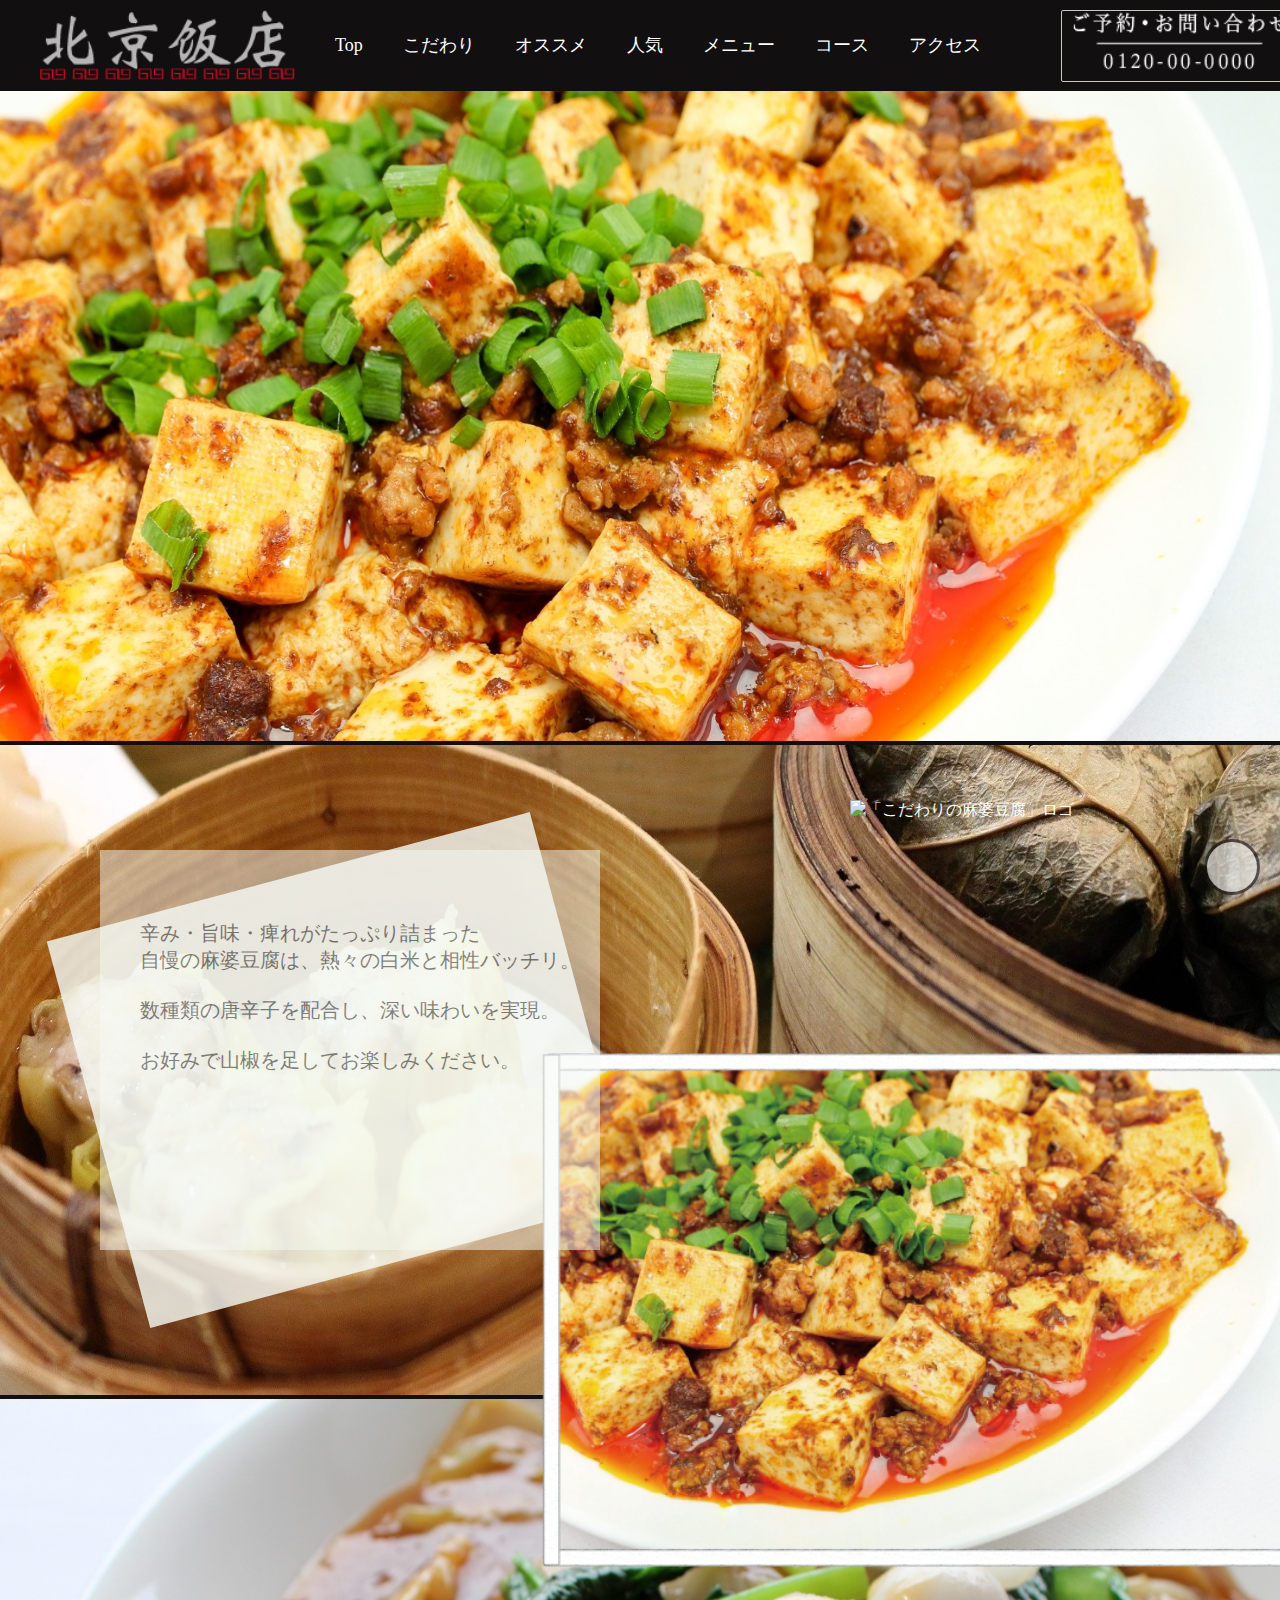
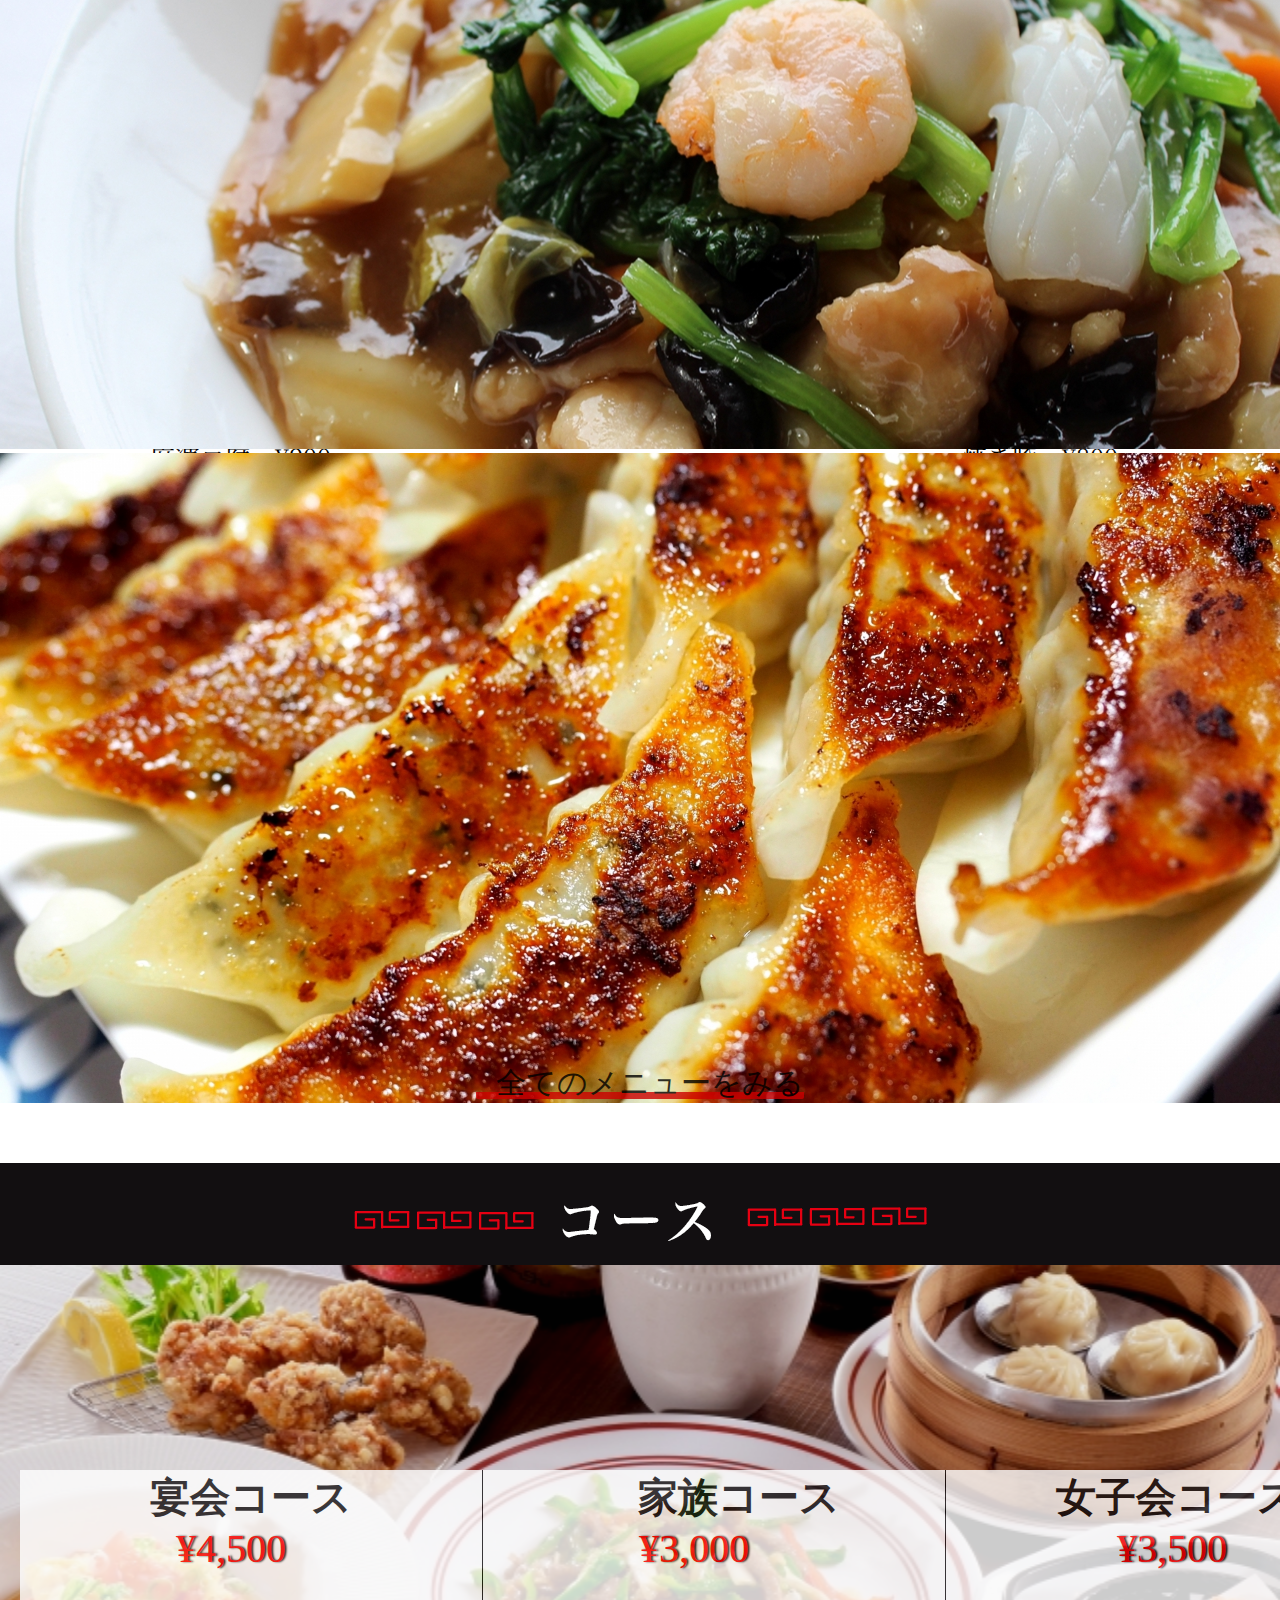
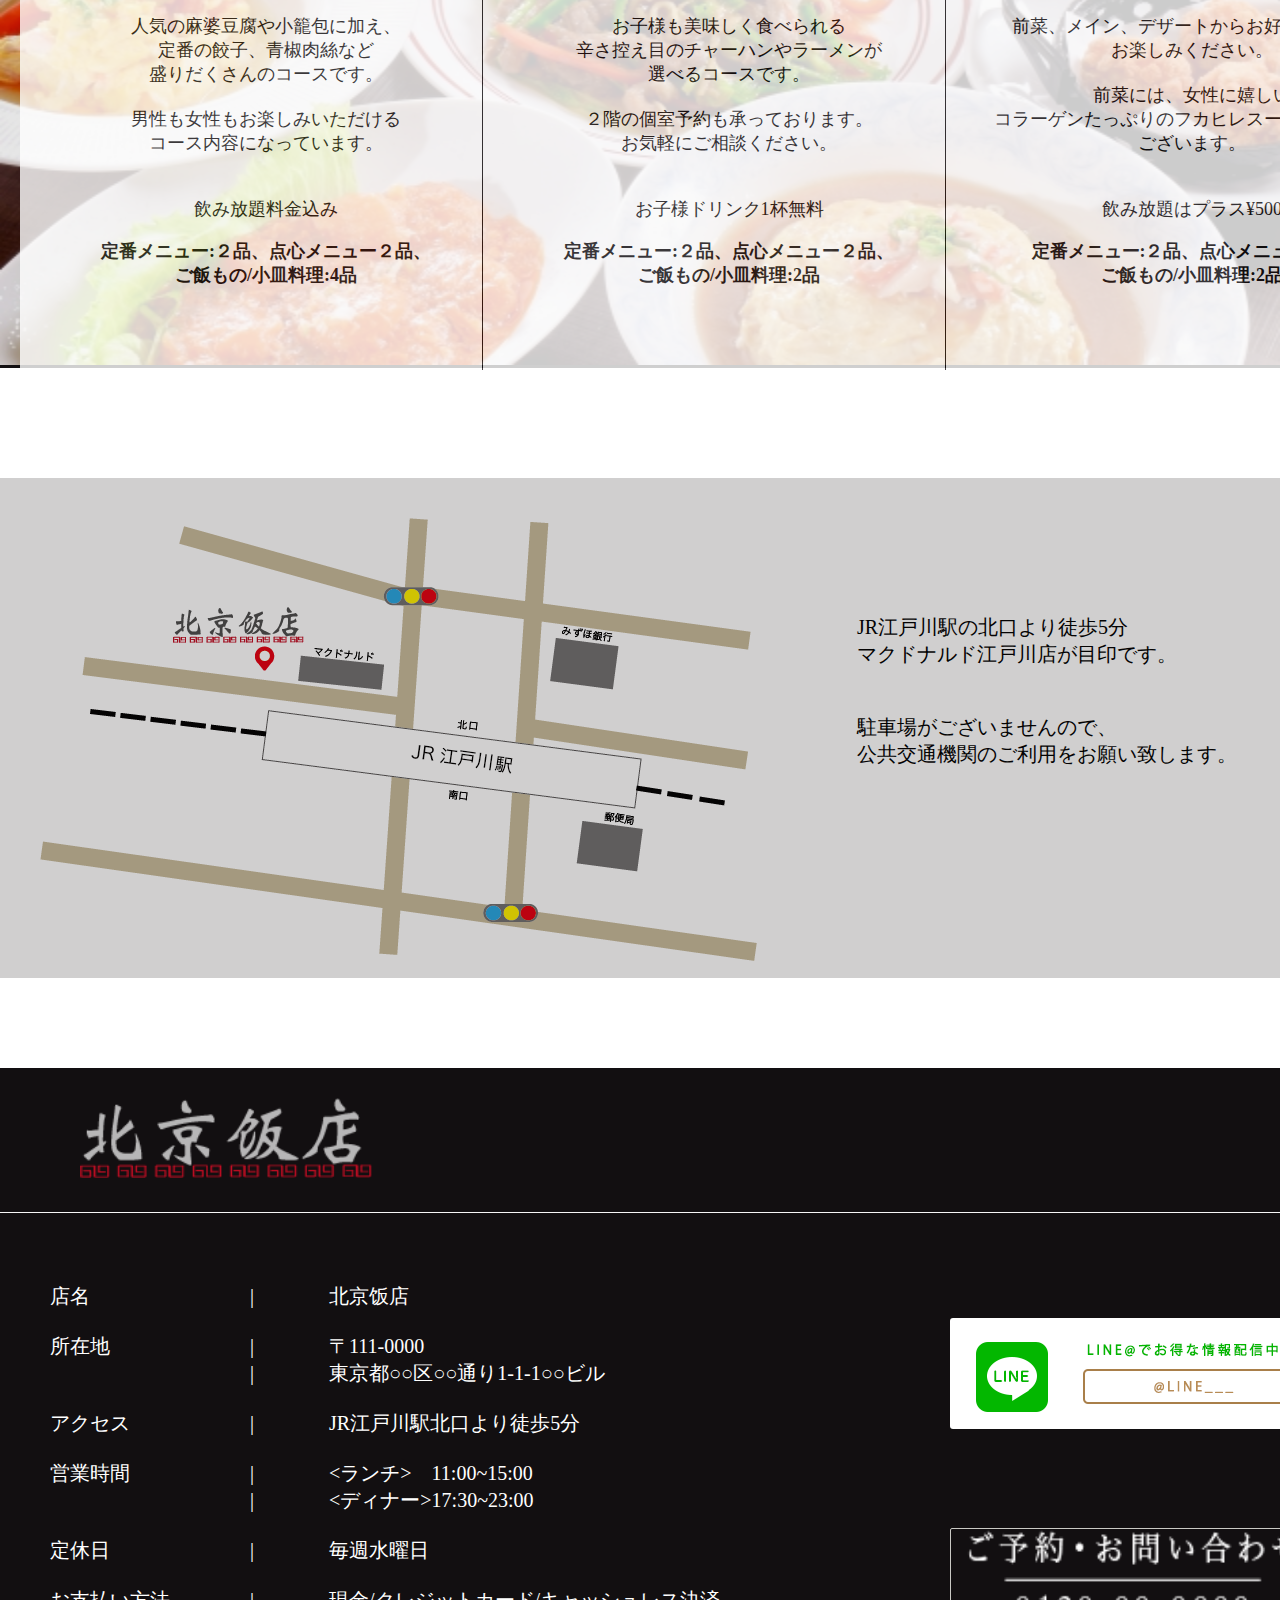
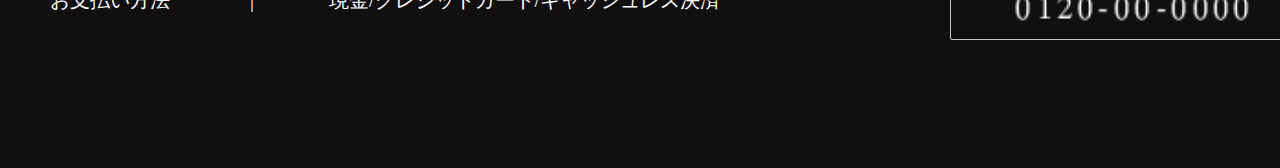
==== commit e064cbdd: "Update index.html" ====
--- a/index.html
+++ b/index.html
@@ -193,6 +193,10 @@
             <dt>お支払い方法</dt>
             <dd><span>&nbsp</span>現金/クレジットカード/キャッシュレス決済</dd>
         </dl>
+        <img src="line.png" alt="" class="line">
+        <div class="infodetailcontents2">
+          <a href="#"><img src="tellogo.png" alt="電話ロゴ" class="tel"></a>
+        </div>
       </div>
     </div>
     <div id="page_top"><a href="#"></a>
